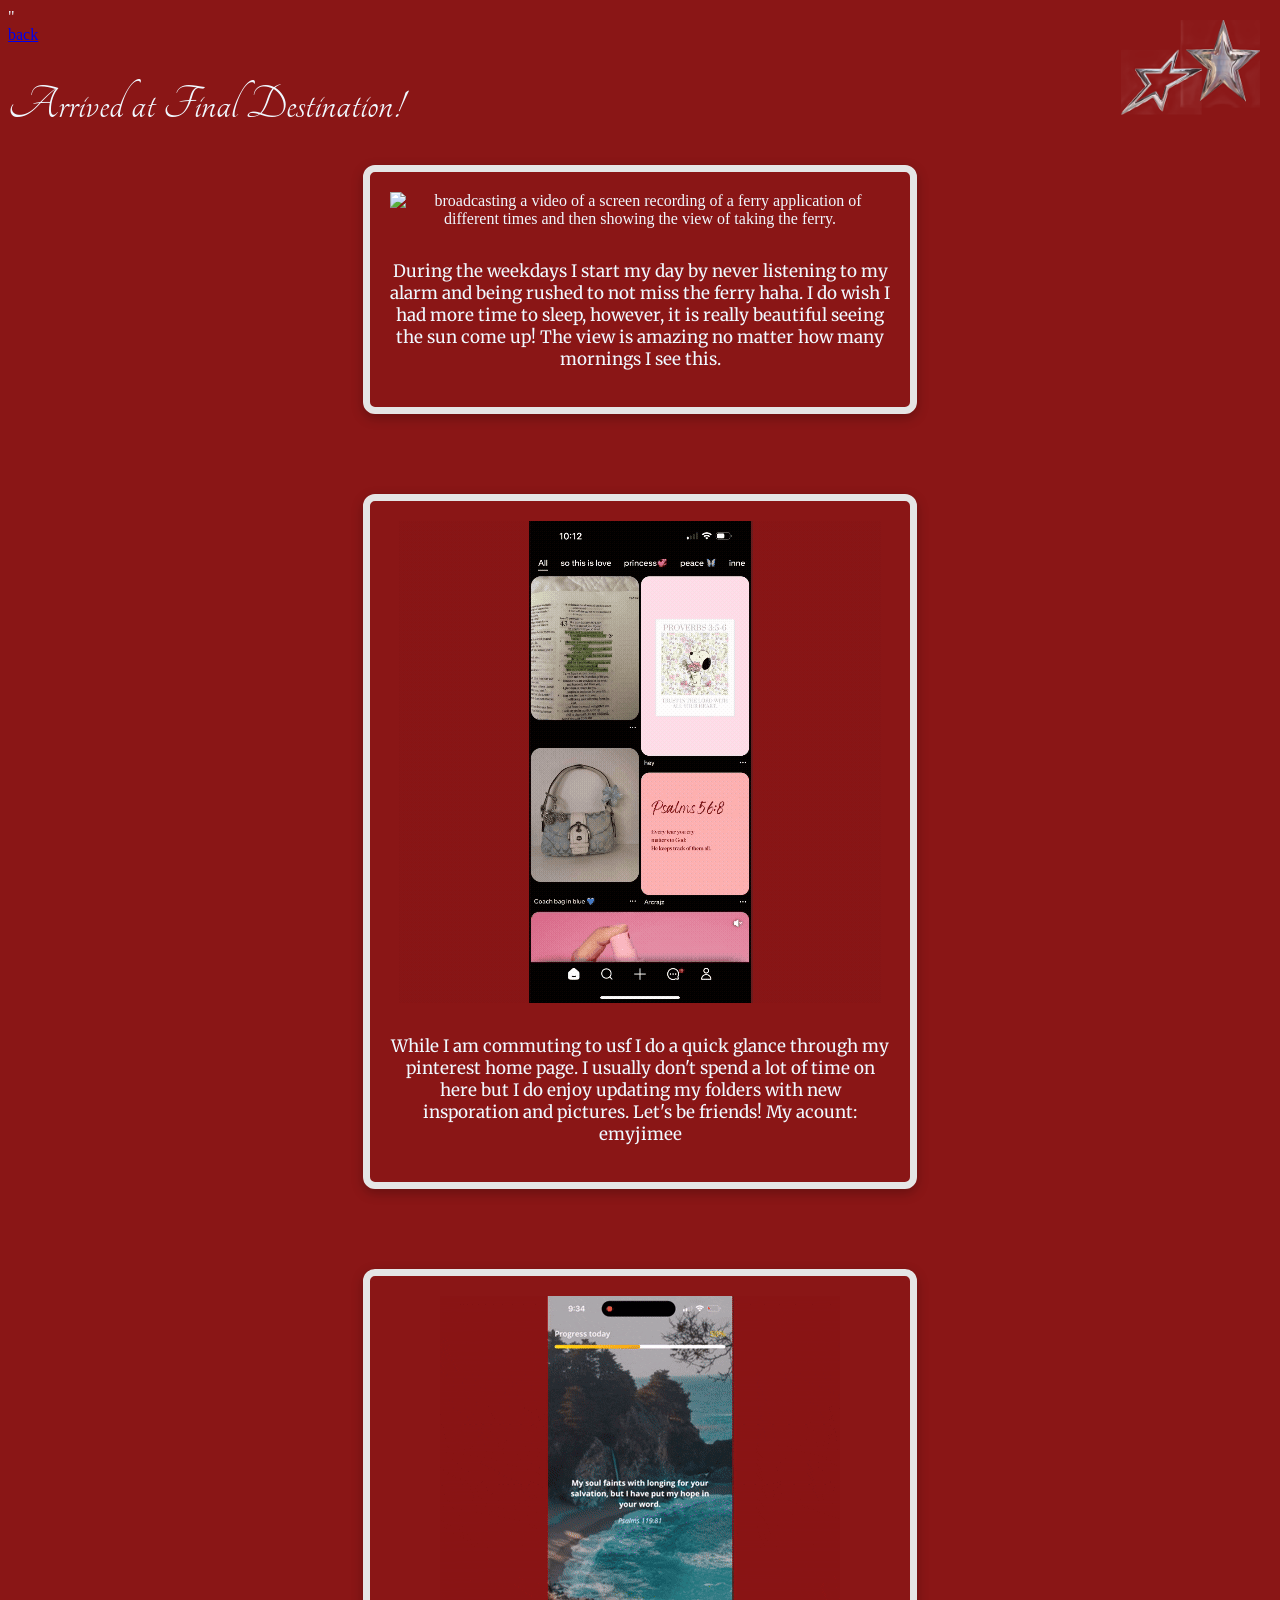
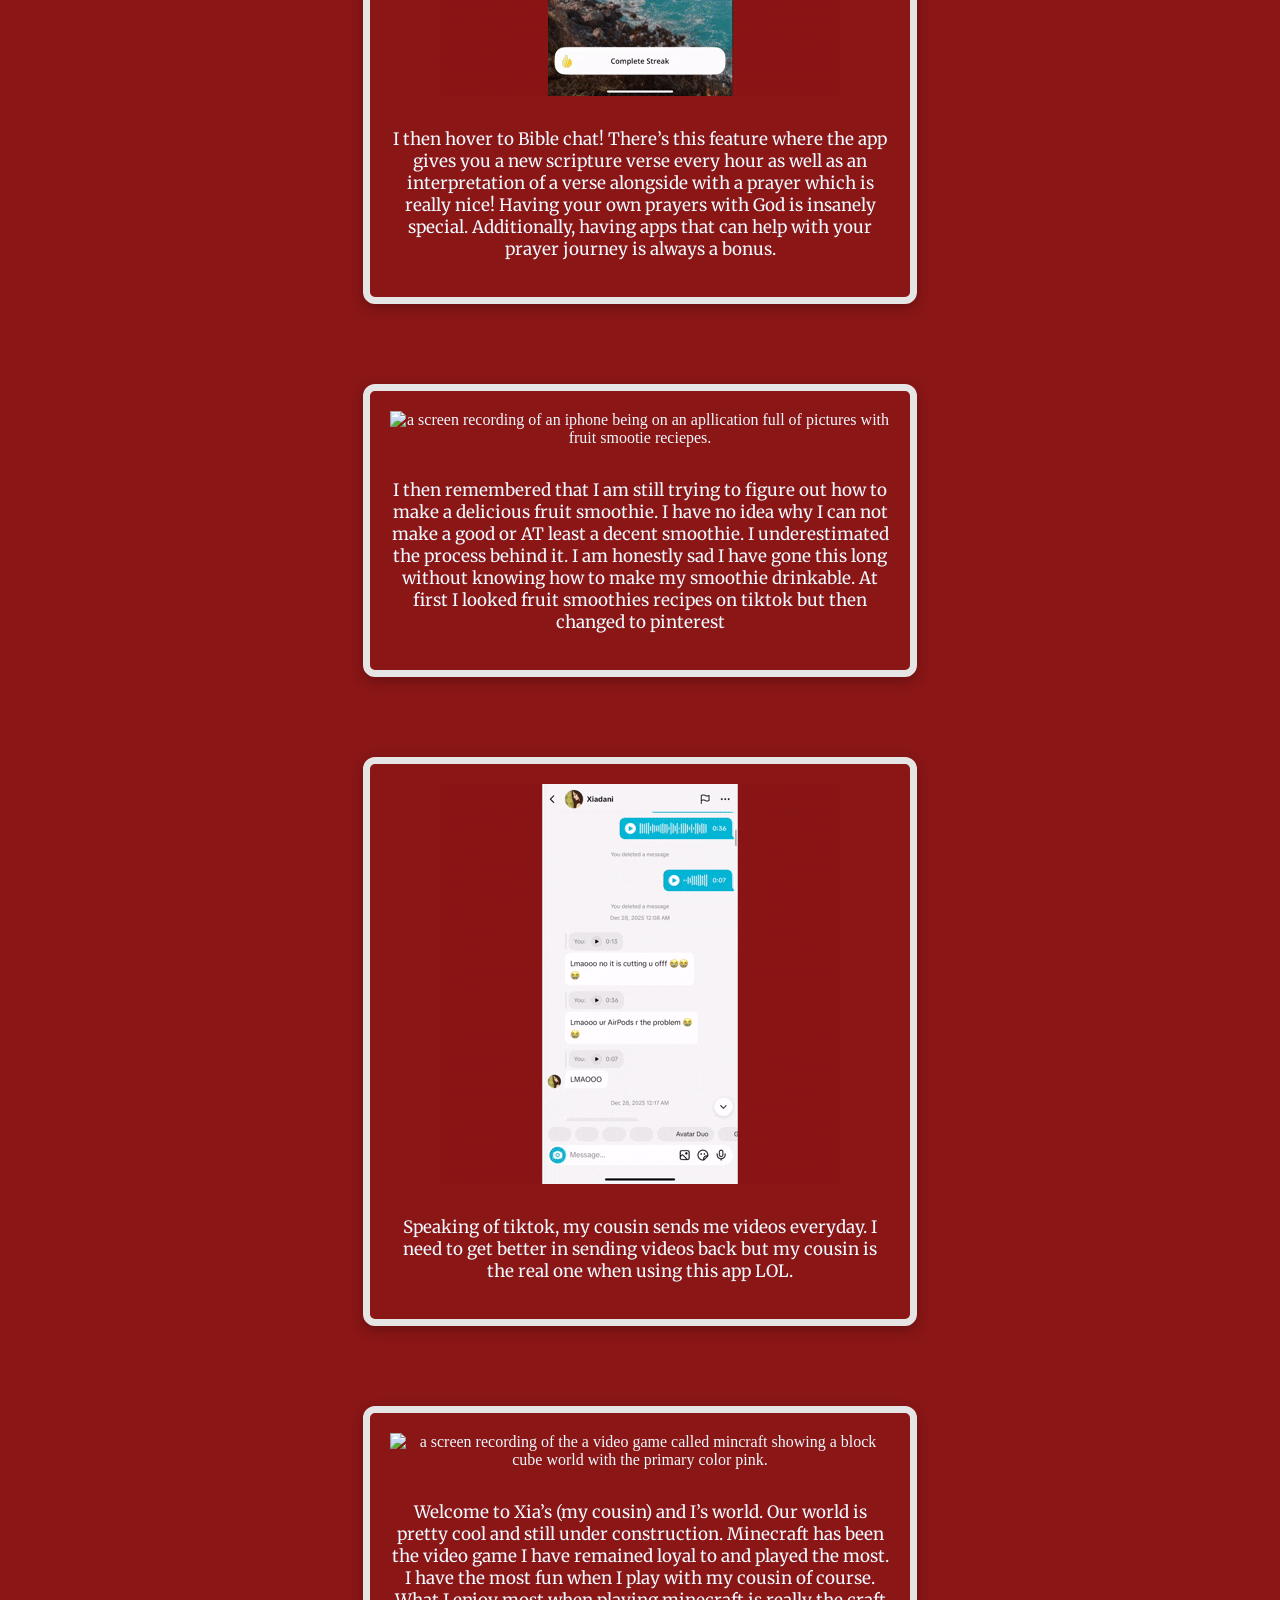
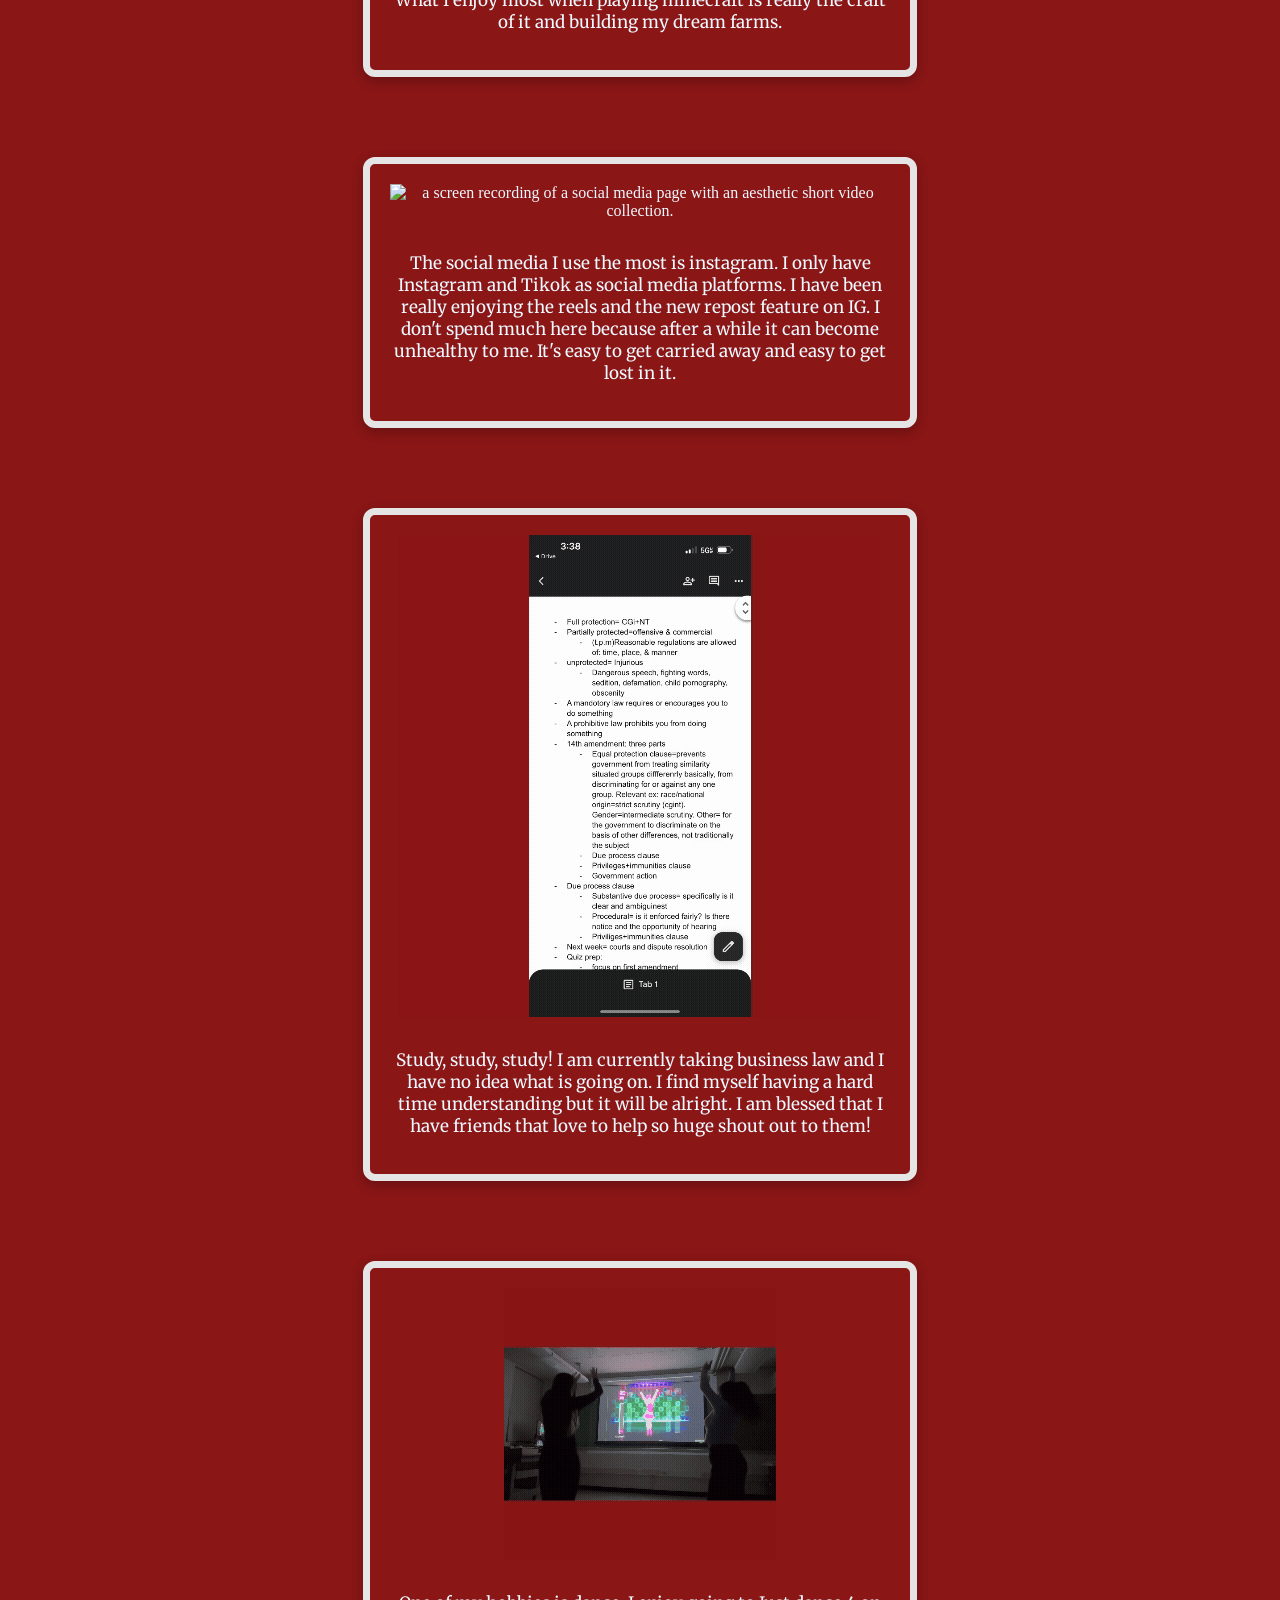
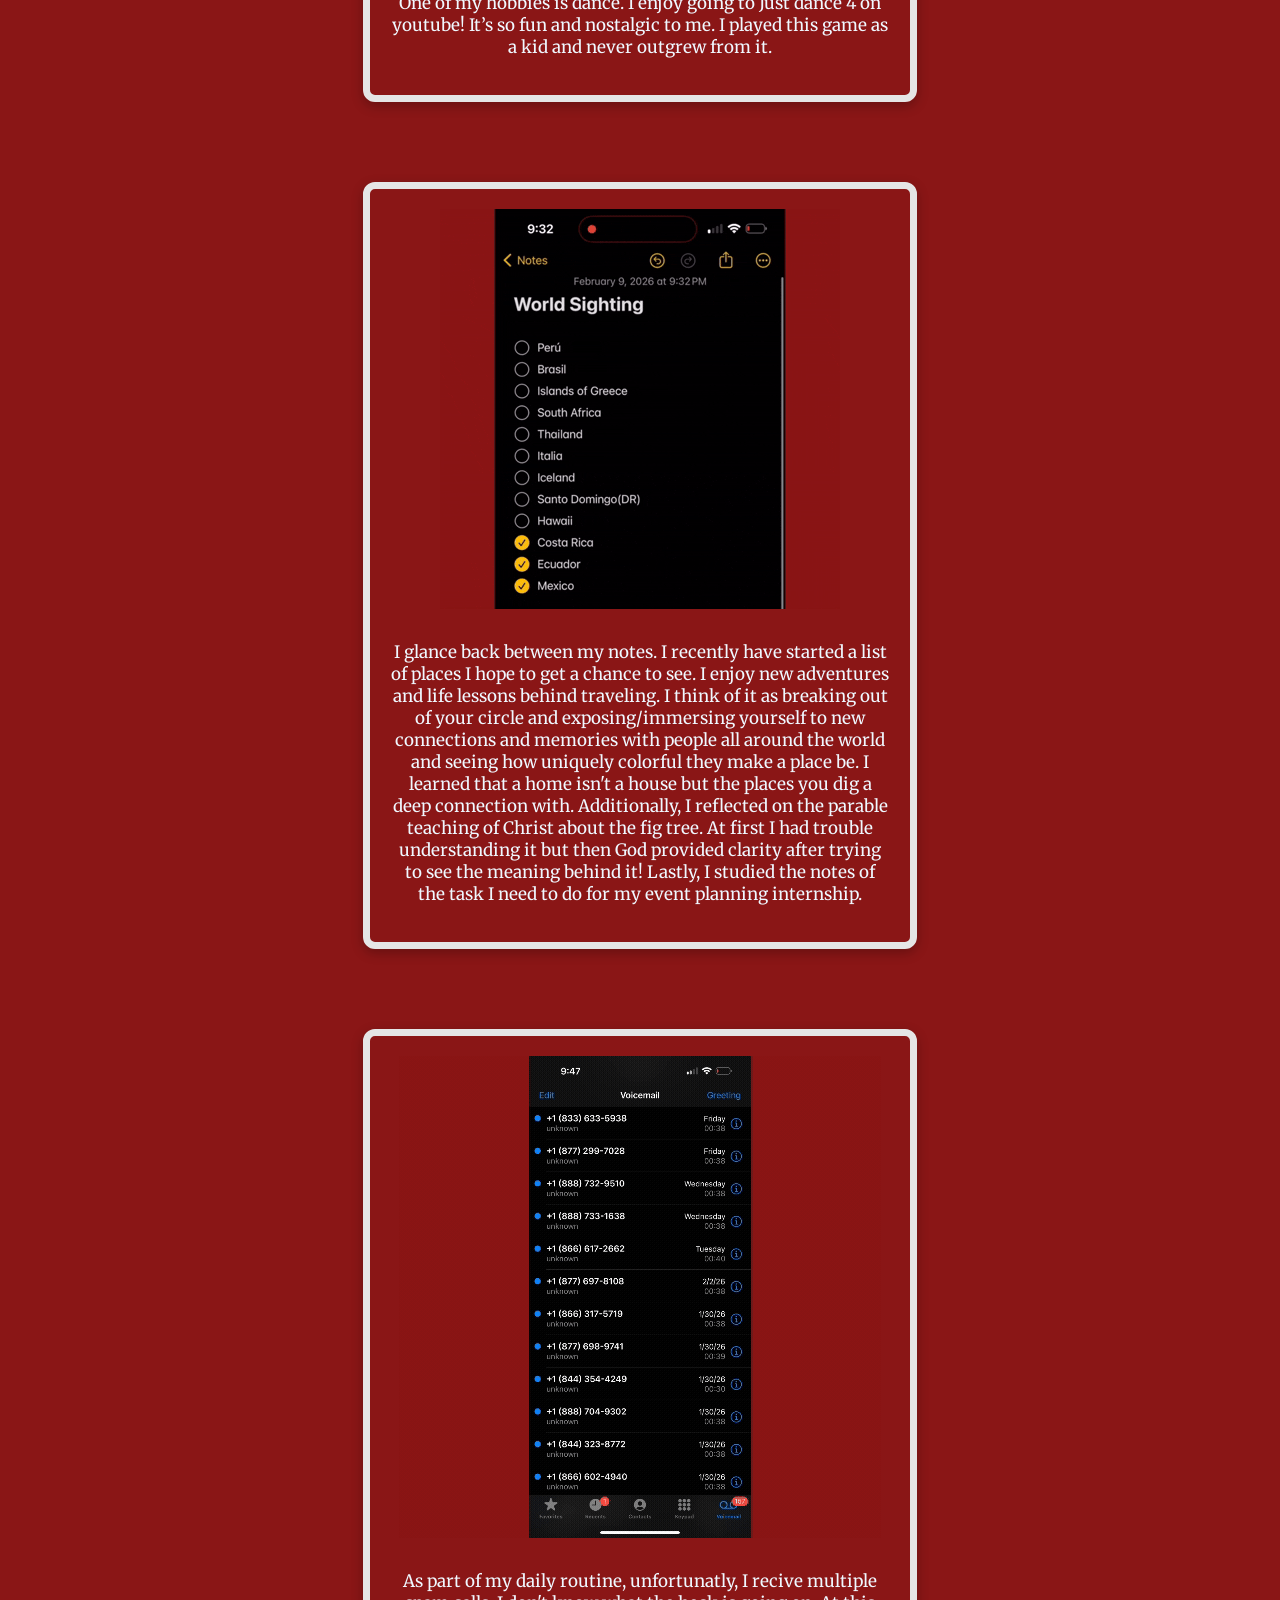
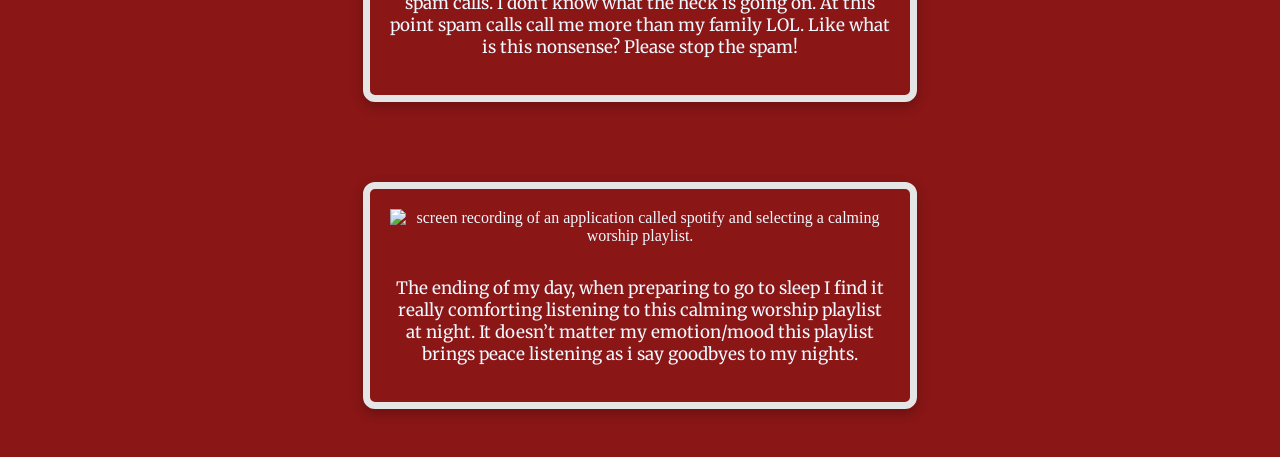
==== thefeed/thefeedpage.html @ d7a7fe82 "initial push to server" ====
<!doctype html>

<html lang="en">

<head>
    
    <meta charset="UTF-8">
    
    <title></title>

    <link rel="stylesheet" href="css/feed.css">

    <link rel="preconnect" href="https://fonts.googleapis.com">
    <link rel="preconnect" href="https://fonts.gstatic.com" crossorigin>
    <link href="https://fonts.googleapis.com/css2?family=Tangerine:wght@400;700&display=swap" rel="stylesheet">"

    <link rel="preconnect" href="https://fonts.googleapis.com">
    <link rel="preconnect" href="https://fonts.gstatic.com" crossorigin>
    <link href="https://fonts.googleapis.com/css2?family=Merriweather:ital,opsz,wght@0,18..144,300..900;1,18..144,300..900&display=swap" rel="stylesheet">
</head>

<body>
<nav>
   
    <a href="../index.html">back</a>
</nav>

<h1> Arrived at Final Destination!</h1>

<img src="img/starss.png" class="starpic" alt="illustration of two stars.">

<div class="media-grid">

 <div class="media-item">
    <img src="img/ferryy.gif" id="ferry" alt="broadcasting a video of a screen recording of a ferry application of different times and then showing the view of taking the ferry.">
    <p>During the weekdays I start my day by never listening to my alarm and being rushed to not miss the ferry haha. I do wish I had more time to sleep, however, it is really beautiful seeing the sun come up! The view is amazing no matter how many mornings I see this.</p>
</div>

<div class="media-item">
    <img src="img/wcover.gif" alt="headshot of a iphone screenshot showing a pinterest home page with multiple pastel color pictures.">
    <p>While I am commuting to usf I do a quick glance through my pinterest home page. I usually don't spend a lot of time on here but I do enjoy updating my folders with new insporation and pictures. Let's be friends! My acount: emyjimee</p>
</div>

<div class="media-item">
    <img src="img/biblechat.gif" alt="a screen recording of an app where you can see holy scriptures and a short summary of explanation as well as a prayer and reflection.">
    <p> I then hover to Bible chat! There’s this feature where the app gives you a new scripture verse every hour as well as an interpretation of a verse alongside with a prayer which is really nice! Having your own prayers with God is insanely special. Additionally, having apps that can help with your prayer journey is always a bonus.</p>
</div>

<div class="media-item">
     <img src="img/202602171305.gif" alt="a screen recording of an iphone being on an apllication full of pictures with fruit smootie reciepes.">
     <p>I then remembered that I am still trying to figure out how to make a delicious fruit smoothie. I have no idea why I can not make a good or AT least a decent smoothie. I underestimated the process behind it. I am honestly sad I have gone this long without knowing how to make my smoothie drinkable. At first I looked fruit smoothies recipes on tiktok but then changed to pinterest</p>
</div>

<div class="media-item">
    <img src="img/tikititok.gif" alt="a screen recording showing messages from a user name xia and i sending eachother a lot of messages and short videos.">
    <p>Speaking of tiktok, my cousin sends me videos everyday. I need to get better in sending videos back but my cousin is the real one when using this app LOL.</p>
</div>

<div class="media-item">
    <img src="img/minecraftworld.gif" alt="a screen recording of the a video game called mincraft showing a block cube world with the primary color pink.">
    <p>Welcome to Xia’s (my cousin) and I’s world. Our world is pretty cool and still under construction. Minecraft has been the video game I have remained loyal to and played the most. I have the most fun when I play with my cousin of course. What I enjoy most when playing minecraft is really the craft of it and building my dream farms.</p>
</div>

<div class="media-item">
    <img src="img/instagramm.gif" alt="a screen recording of a social media page with an aesthetic short video collection.">
    <p>The social media I use the most is instagram. I only have Instagram and Tikok as social media platforms. I have been really enjoying the reels and the new repost feature on IG. I don't spend much here because after a while it can become unhealthy to me. It's easy to get carried away and easy to get lost in it.</p>
</div>

<div class="media-item">
    <img src="img/busnotes.gif" alt="headshot of a picture of a laptop screen full of bullet points notes.">
    <p>Study, study, study! I am currently taking business law and I have no idea what is going on. I find myself having a hard time understanding but it will be alright. I am blessed that I have friends that love to help so huge shout out to them!</p>
</div>

<div class="media-item">
    <img src="img/justdancing.gif" alt="a recoring of two people following along a dancing video game inside a classroom.">
    <p>One of my hobbies is dance. I enjoy going to Just dance 4 on youtube! It’s so fun and nostalgic to me. I played this game as a kid and never outgrew from it.</p>
</div>

<div class="media-item">
    <img src="img/notess.gif" alt="screen recording of a note page full of bulletpoints with different countires.">
    <p> I glance back between my notes. I recently have started a list of places I hope to get a chance to see. I enjoy new adventures and life lessons behind traveling. I think of it as breaking out of your circle and exposing/immersing yourself to new connections and memories with people all around the world and seeing how uniquely colorful they make a place be. I learned that a home isn't a house but the places you dig a deep connection with. Additionally, I reflected on the parable teaching of Christ about the fig tree. At first I had trouble understanding it but then God provided clarity after trying to see the meaning behind it! Lastly, I studied the notes of the task I need to do for my event planning internship.</p>
</div>

<div class="media-item">
    <img src="img/spamming.gif" alt="headshot of a lot of missed calls with a dark backgroung.">
    <p>As part of my daily routine, unfortunatly, I recive multiple spam calls. I don't know what the heck is going on. At this point spam calls call me more than my family LOL. Like what is this nonsense? Please stop the spam!</p>
</div>

<div class="media-item">
    <img src="img/worshipsongs.gif" alt="screen recording of an application called spotify and selecting a calming worship playlist.">
    <p>The ending of my day, when preparing to go to sleep I find it really comforting listening to this calming worship playlist at night. It doesn’t matter my emotion/mood this playlist brings peace listening as i say goodbyes to my nights.</p>

</div>
---- thefeed/css/feed.css ----
body{
    background-color: #8A1616;
    color: aliceblue;
}

p{
   font-family: "Merriweather", serif;
  font-optical-sizing: auto;
  font-weight:weight;
  font-style: normal;
  font-variation-settings: "wdth" 100;
  font-size: 17px;
}

h1{
    font-size: 50px;
    font-family: "Tangerine", cursive;
    font-weight: 400;
    font-style: normal;
}

.starpic{
    width:250px;
    height:auto;
    position: absolute;
    top: 20px;
    right:20px;
}

.media-grid {
  display: grid;
  grid-template-columns: 1fr; 
  gap: 40px;
  width: 90%;
  margin: 0 auto;
  justify-items: center;
}

.media-item {
  border: 7px solid #e5e5e5; /* crisp white border */

  display: flex;
  flex-direction: column;
  align-items: center;
  text-align: center;

  padding: 20px;
  border-radius: 12px;

  width: 100%;
  max-width: 500px;
  margin: 0 auto 40px auto;

  gap: 15px;
  box-shadow: 0 4px 12px rgba(0, 0, 0, 0.25);
}
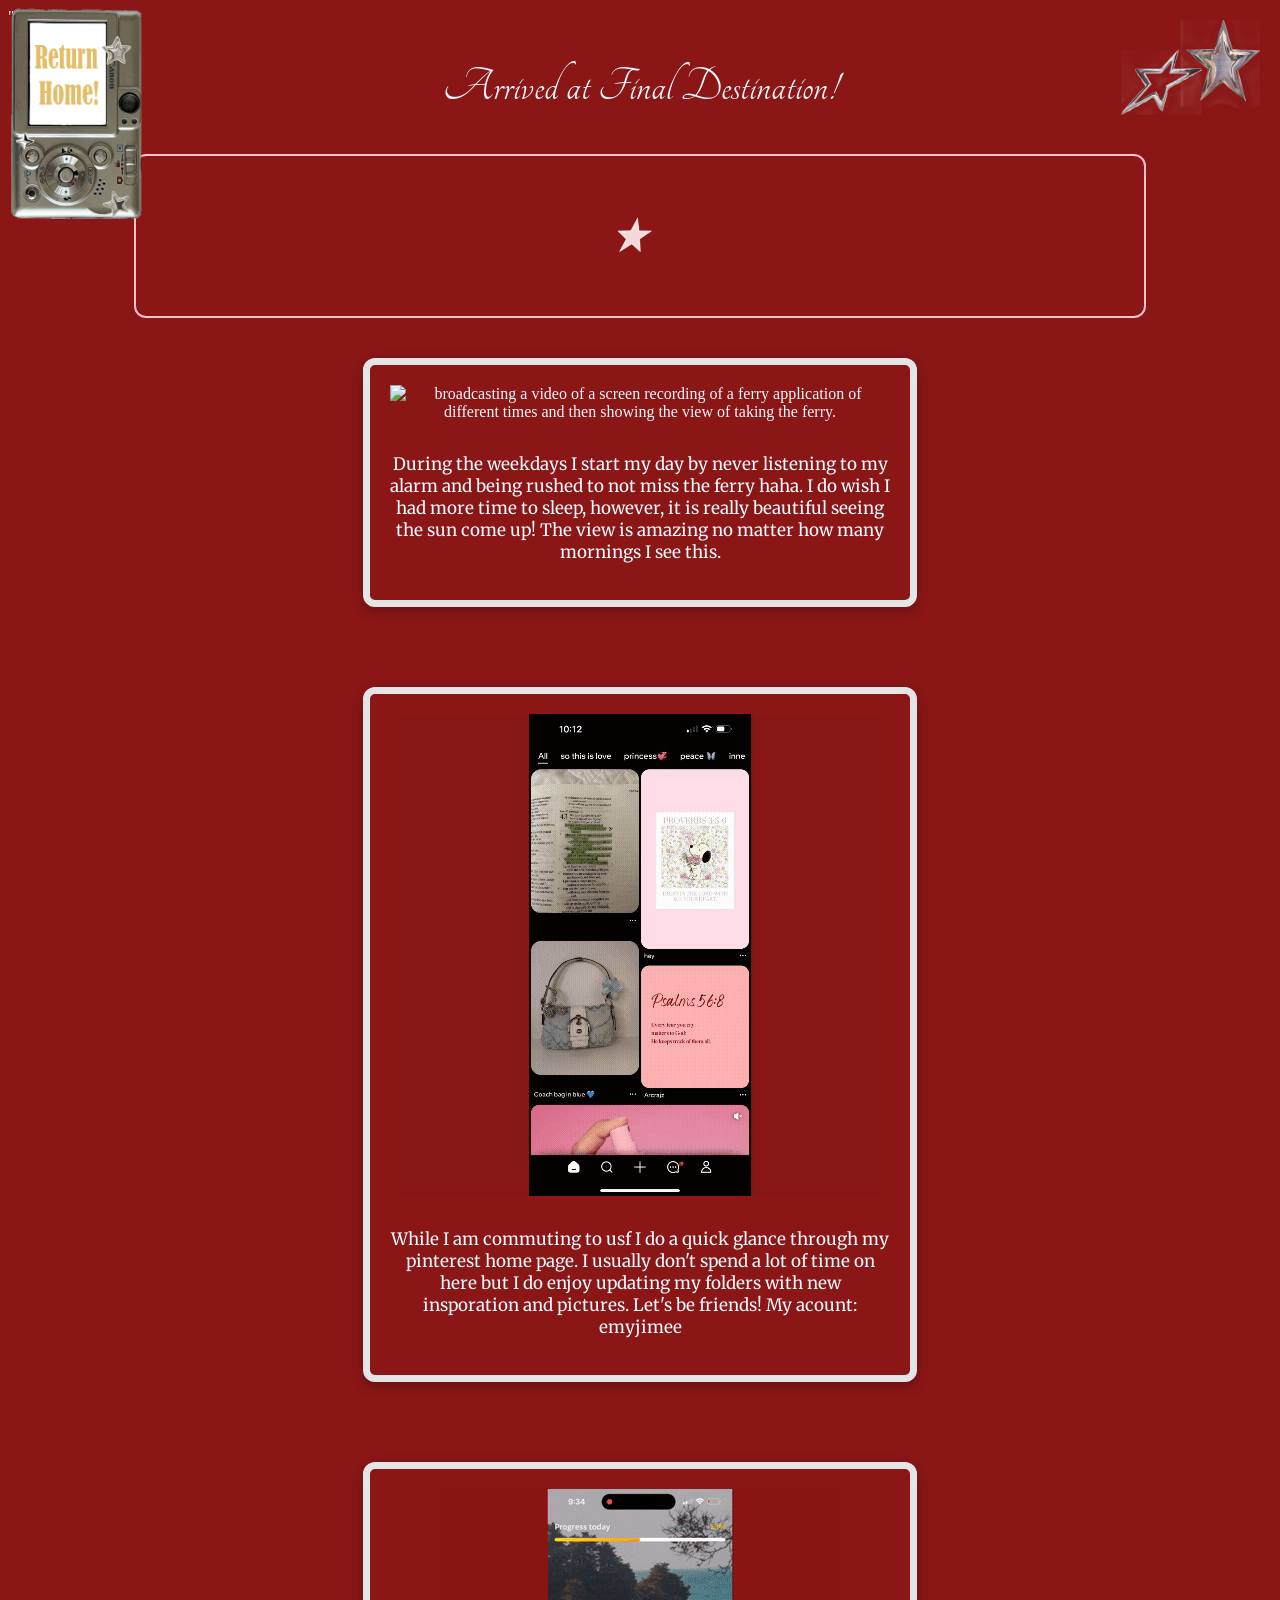
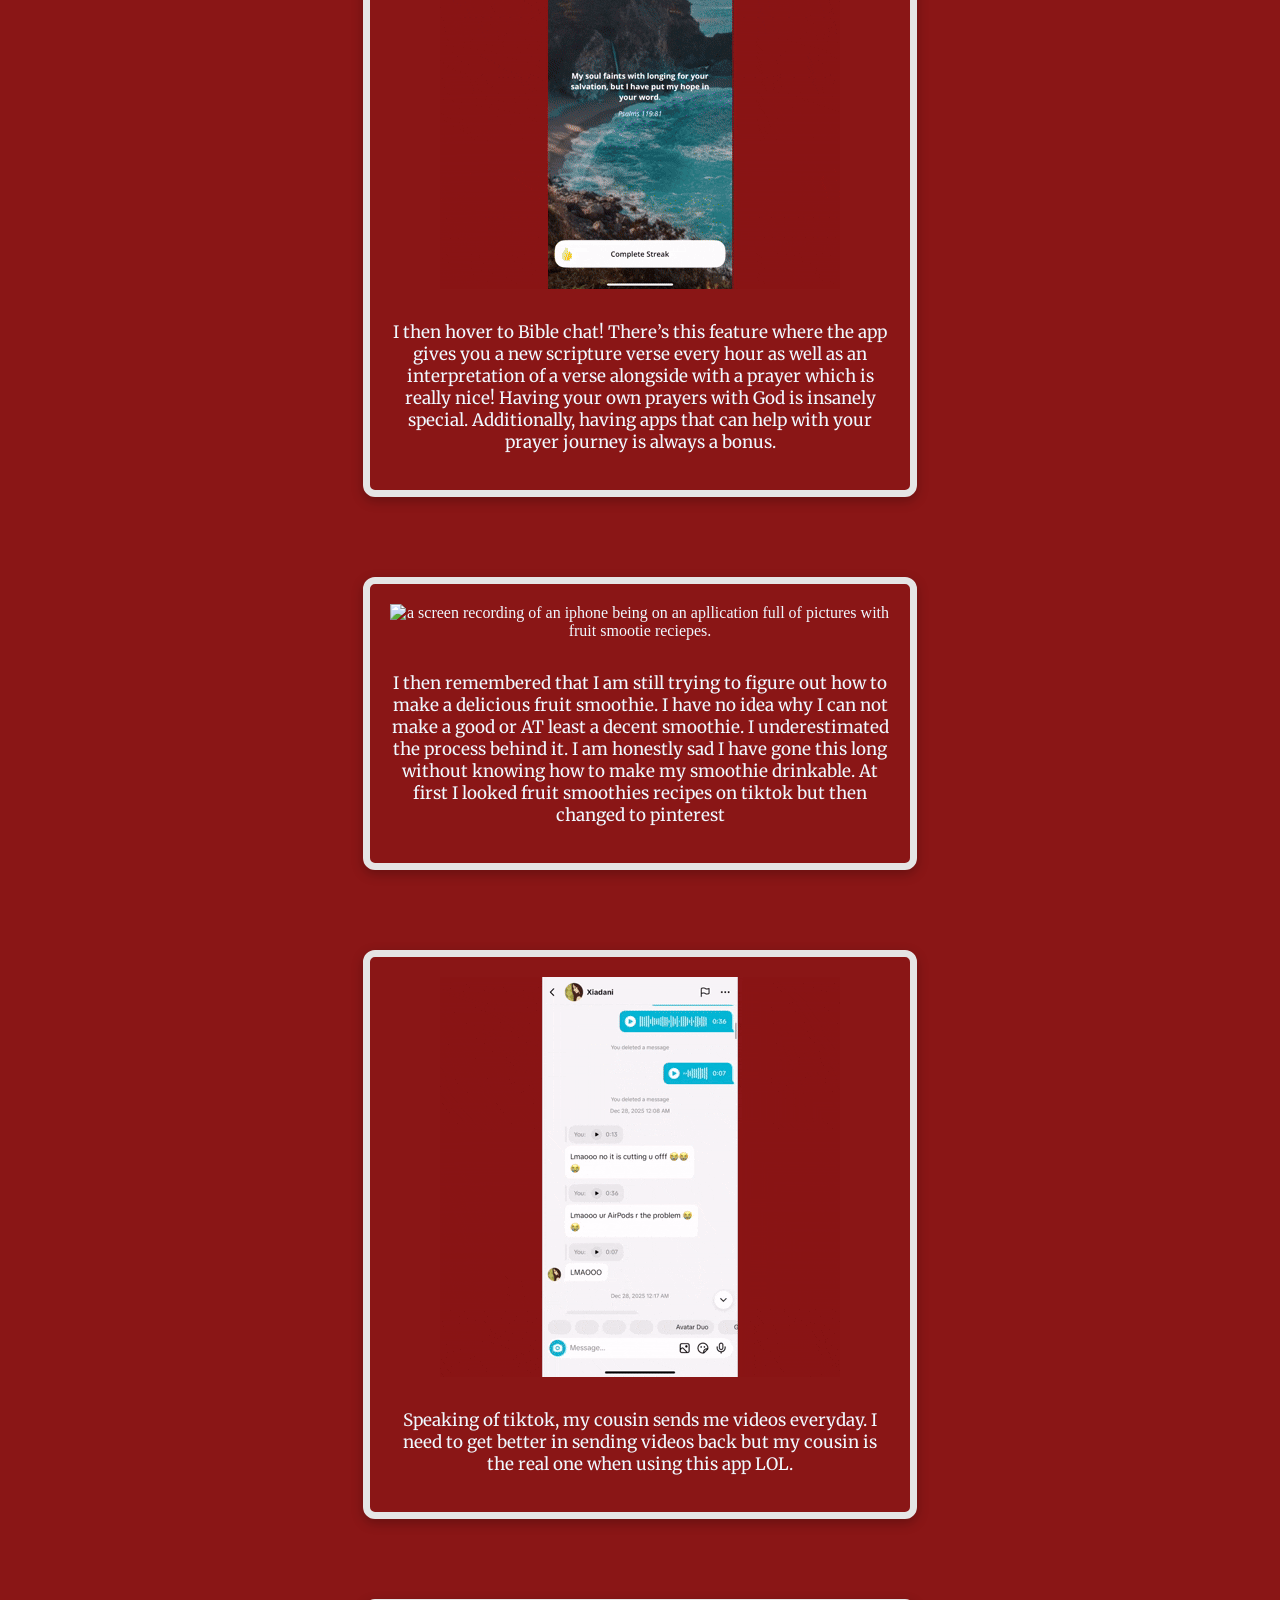
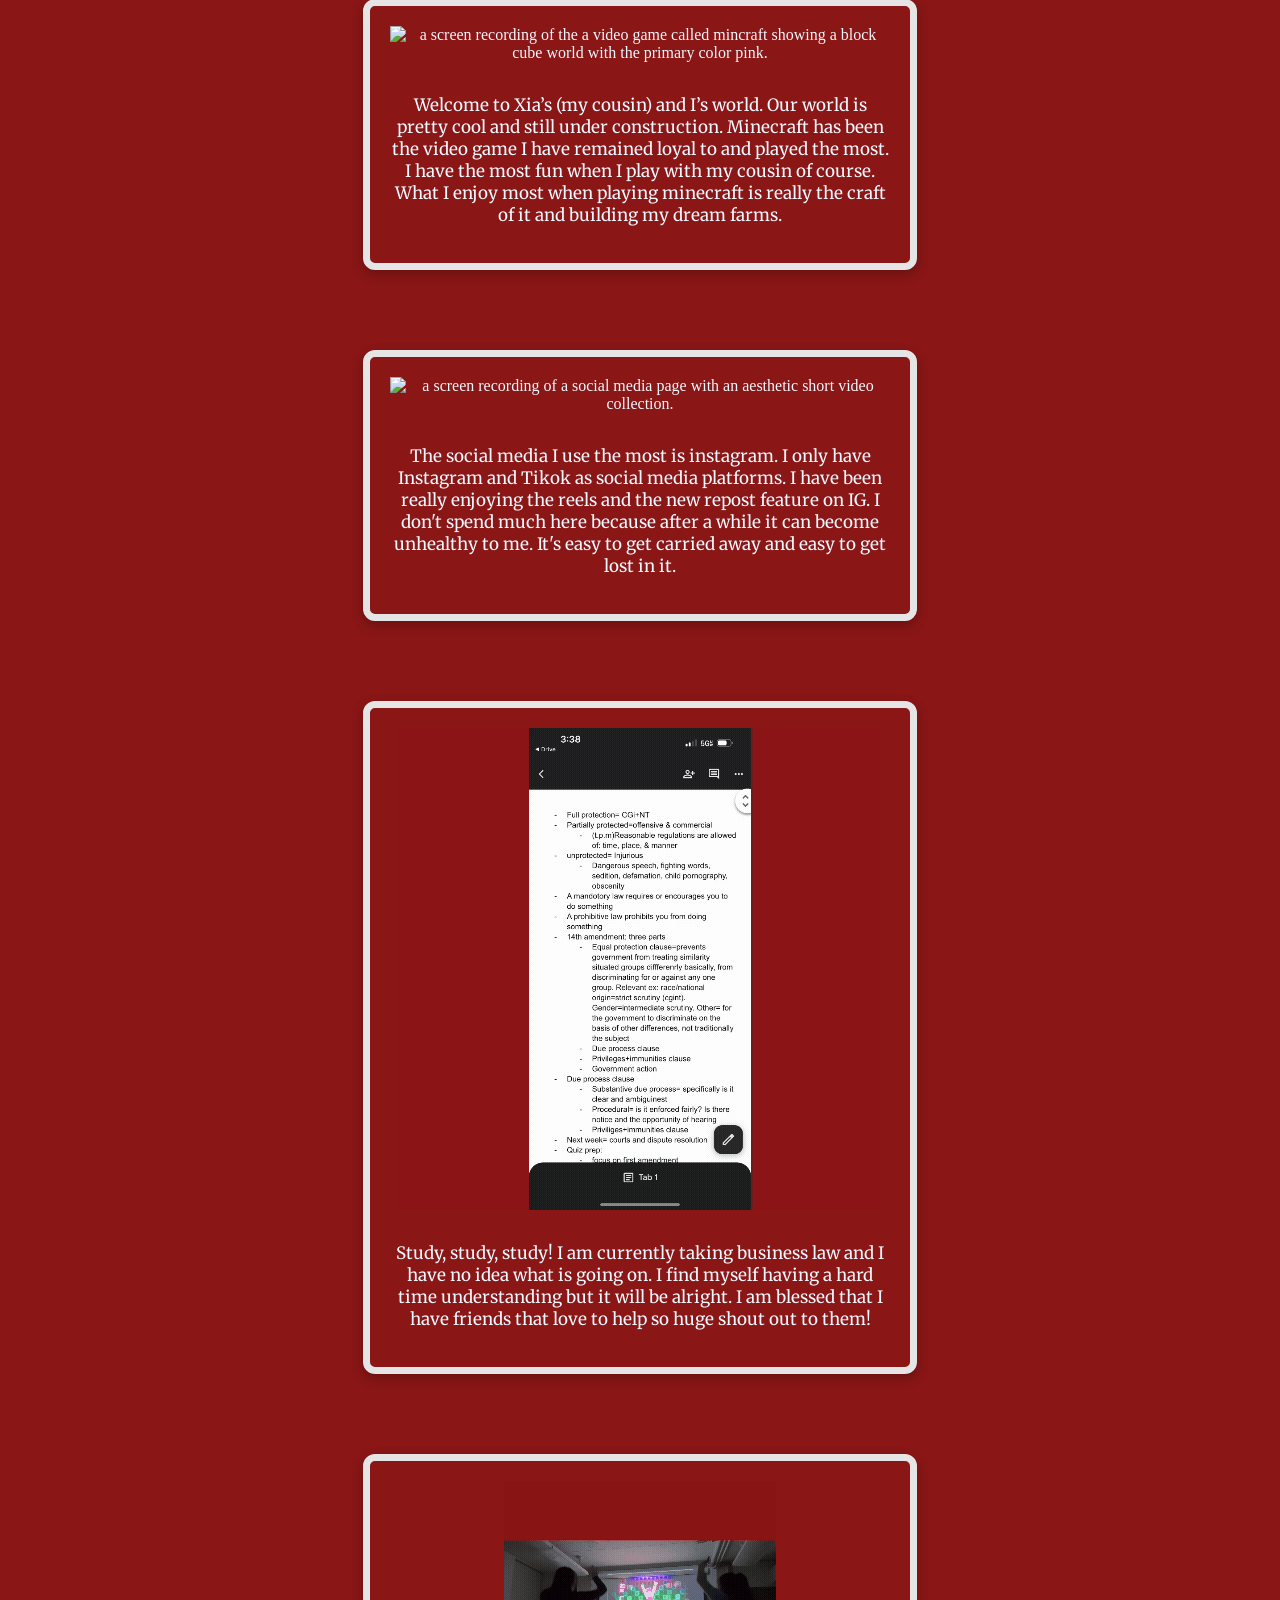
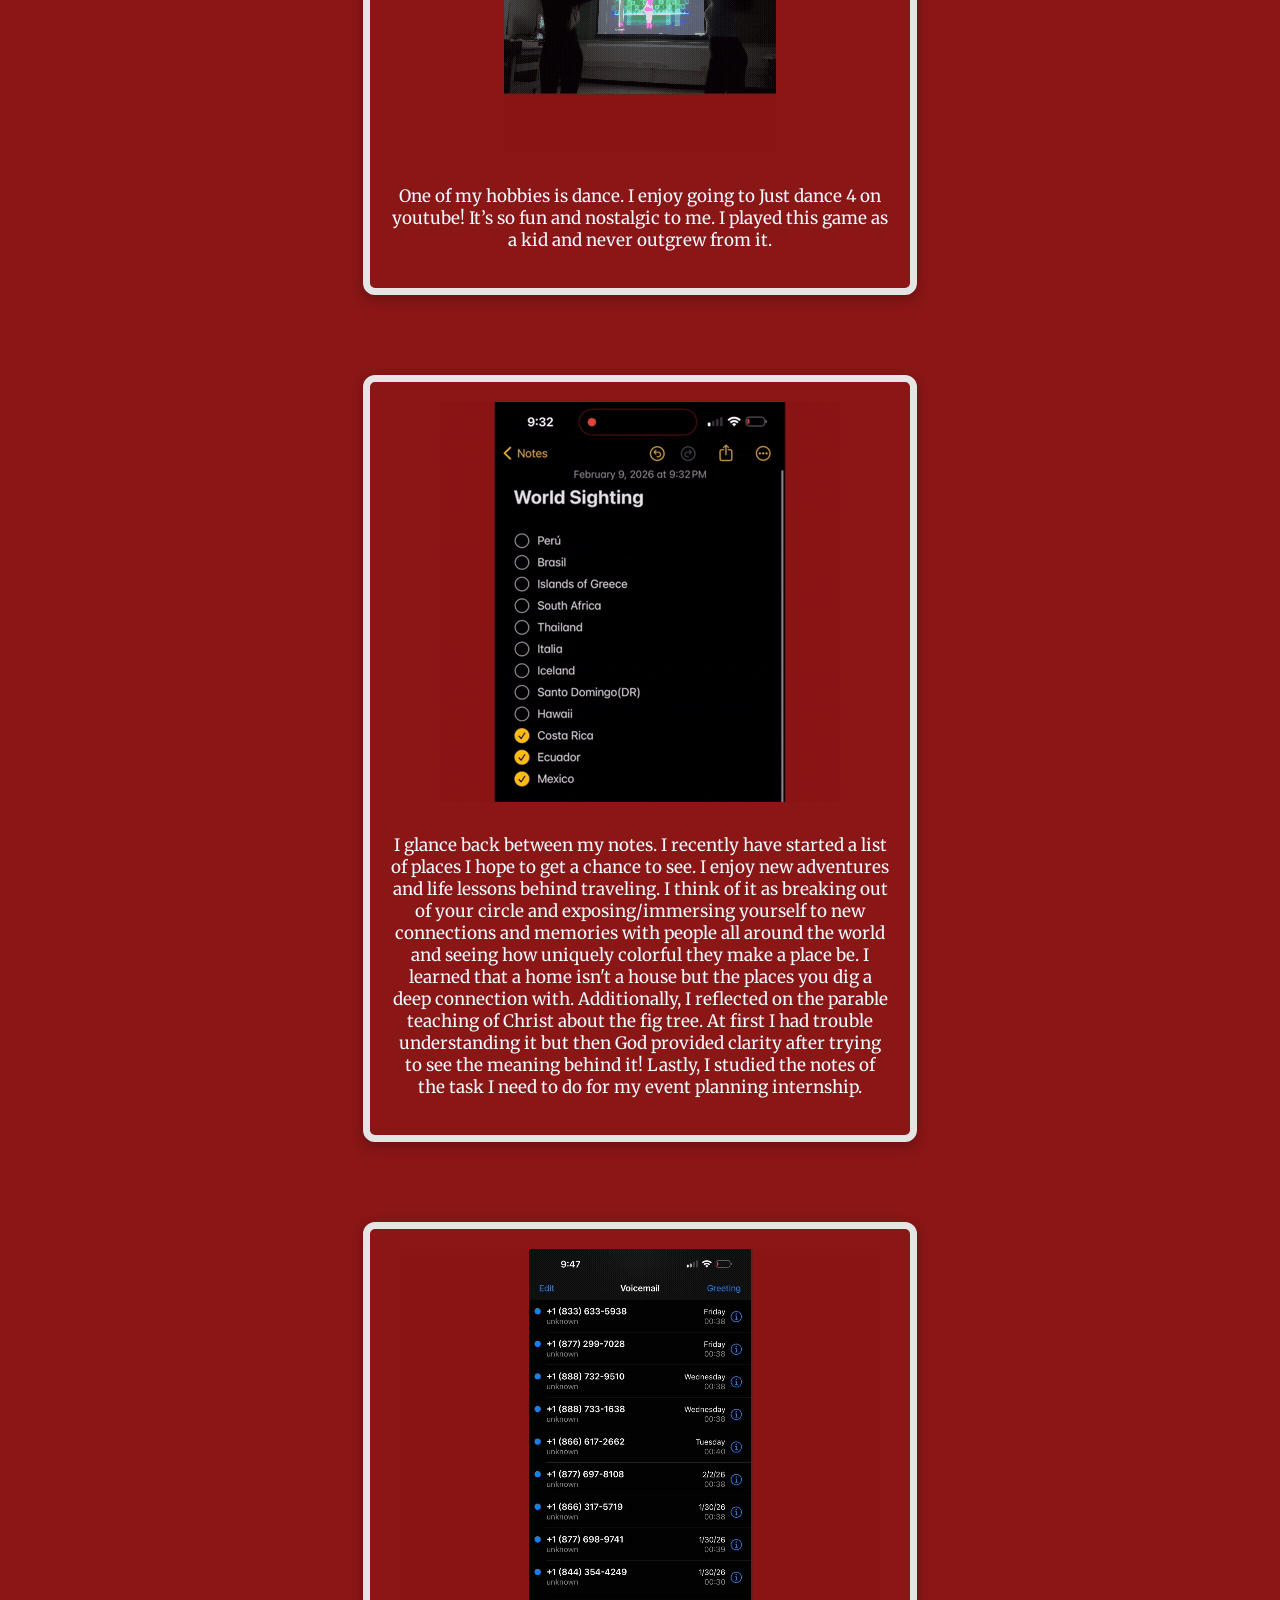
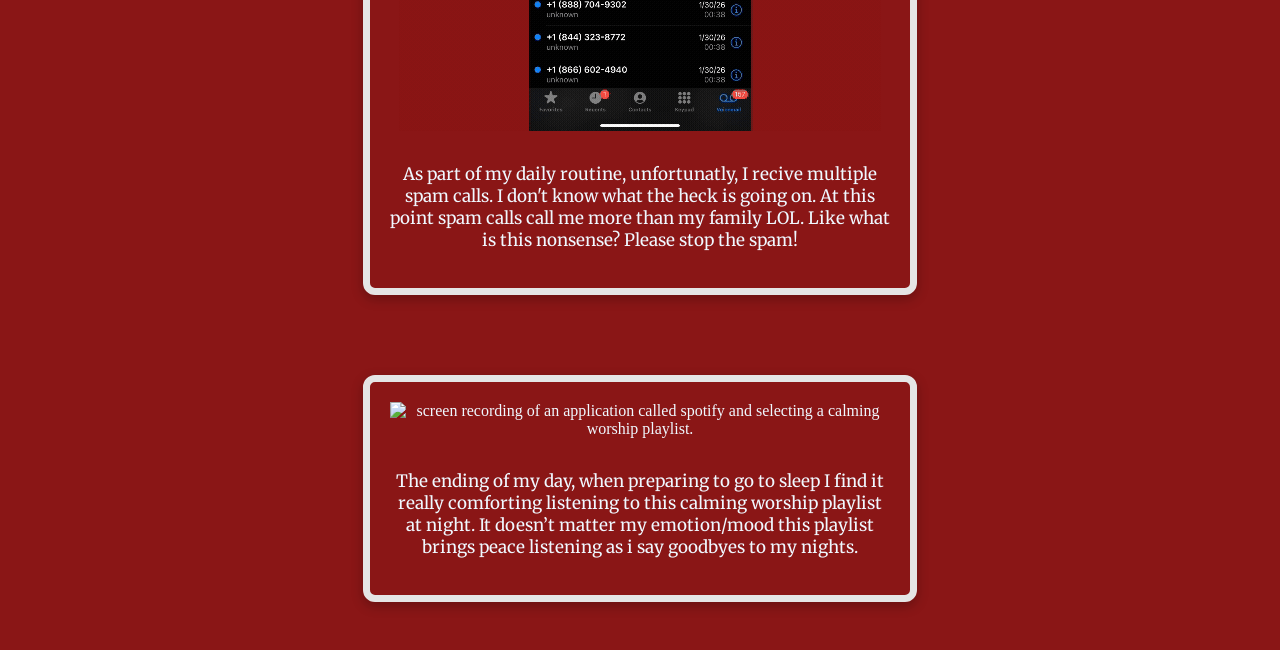
==== commit 7970fc7d: "changes added an absolute link" ====
--- a/thefeed/thefeedpage.html
+++ b/thefeed/thefeedpage.html
@@ -22,12 +22,22 @@
 <body>
 <nav>
    
-    <a href="../index.html">back</a>
+    <a href="../index.html">
+        <img src="img/feedgif.gif" class="feedgif">
+    </a>
 </nav>
 
 <h1> Arrived at Final Destination!</h1>
 
 <img src="img/starss.png" class="starpic" alt="illustration of two stars.">
+
+<div class="spotifyplay-grid">
+    <a href="https://open.spotify.com/playlist/4TAyMk5PSfBTmCAFwTbuQg?si=pjlibrGCRdqfuf7bVZ5VHQ&pi=cJMzqPyAThWp4"
+    target="_blank"
+    class="spotifyplay">
+    <img src="img/spotify.png" alt="play music" class="playmusic-img">
+    </a>
+    </div>
 
 <div class="media-grid">
 
--- a/thefeed/css/feed.css
+++ b/thefeed/css/feed.css
@@ -1,7 +1,8 @@
 body{
-    background-color: #8A1616;
-    color: aliceblue;
+  background-color: #8a1616;
+  color: aliceblue;  
 }
+
 
 p{
    font-family: "Merriweather", serif;
@@ -17,6 +18,7 @@
     font-family: "Tangerine", cursive;
     font-weight: 400;
     font-style: normal;
+    text-align: center;
 }
 
 .starpic{
@@ -53,4 +55,44 @@
 
   gap: 15px;
   box-shadow: 0 4px 12px rgba(0, 0, 0, 0.25);
-}+}
+
+.feedgif{
+    position: absolute;
+    top: 0;
+    left: 0;
+    width: 150px;
+    height: auto;
+}
+
+.spotifyplay-grid{
+  display: grid;
+  grid-template-columns: repeat(auto-fit, minmax(250px, 1fr));
+  gap: 20px;
+  width: 80%;
+  margin: 40px auto
+}
+
+.spotifyplay{
+  display: flex;
+  justify-content: center;
+  align-items: center;
+  padding: 20px;
+  border-radius: 12px;
+  text-decoration: none;
+  color: white;
+  font-size: 1.2rem;
+  background-color: #ffc0cb(255, 255, 255, 0.1);
+  transition: 0.3s ease;
+  border: 2px solid #ffc0cb;
+}
+
+.spotifyplay:hover{
+  background-color: rgba(255, 255, 255, 0.2);
+  transform: scale(1.03);
+}
+
+.playmusic-img{
+  width: 120px;
+  height: auto;
+}
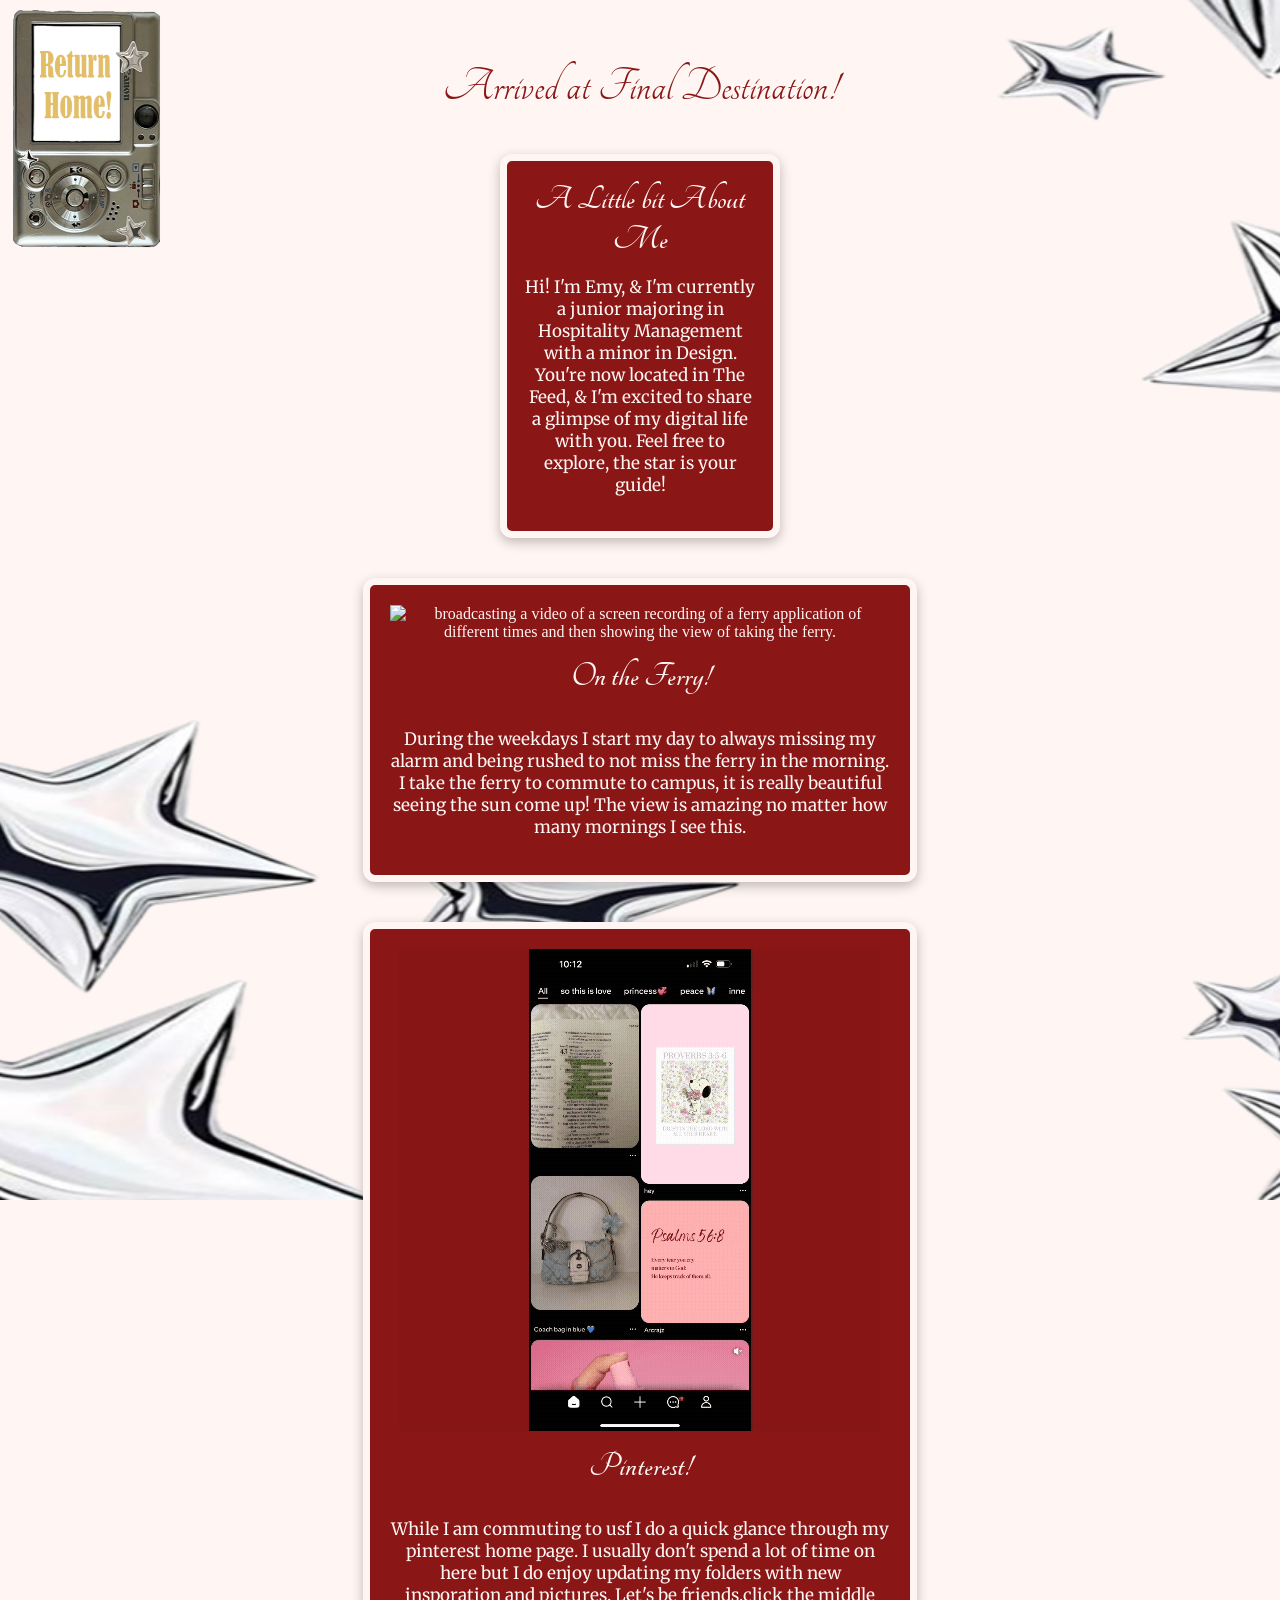
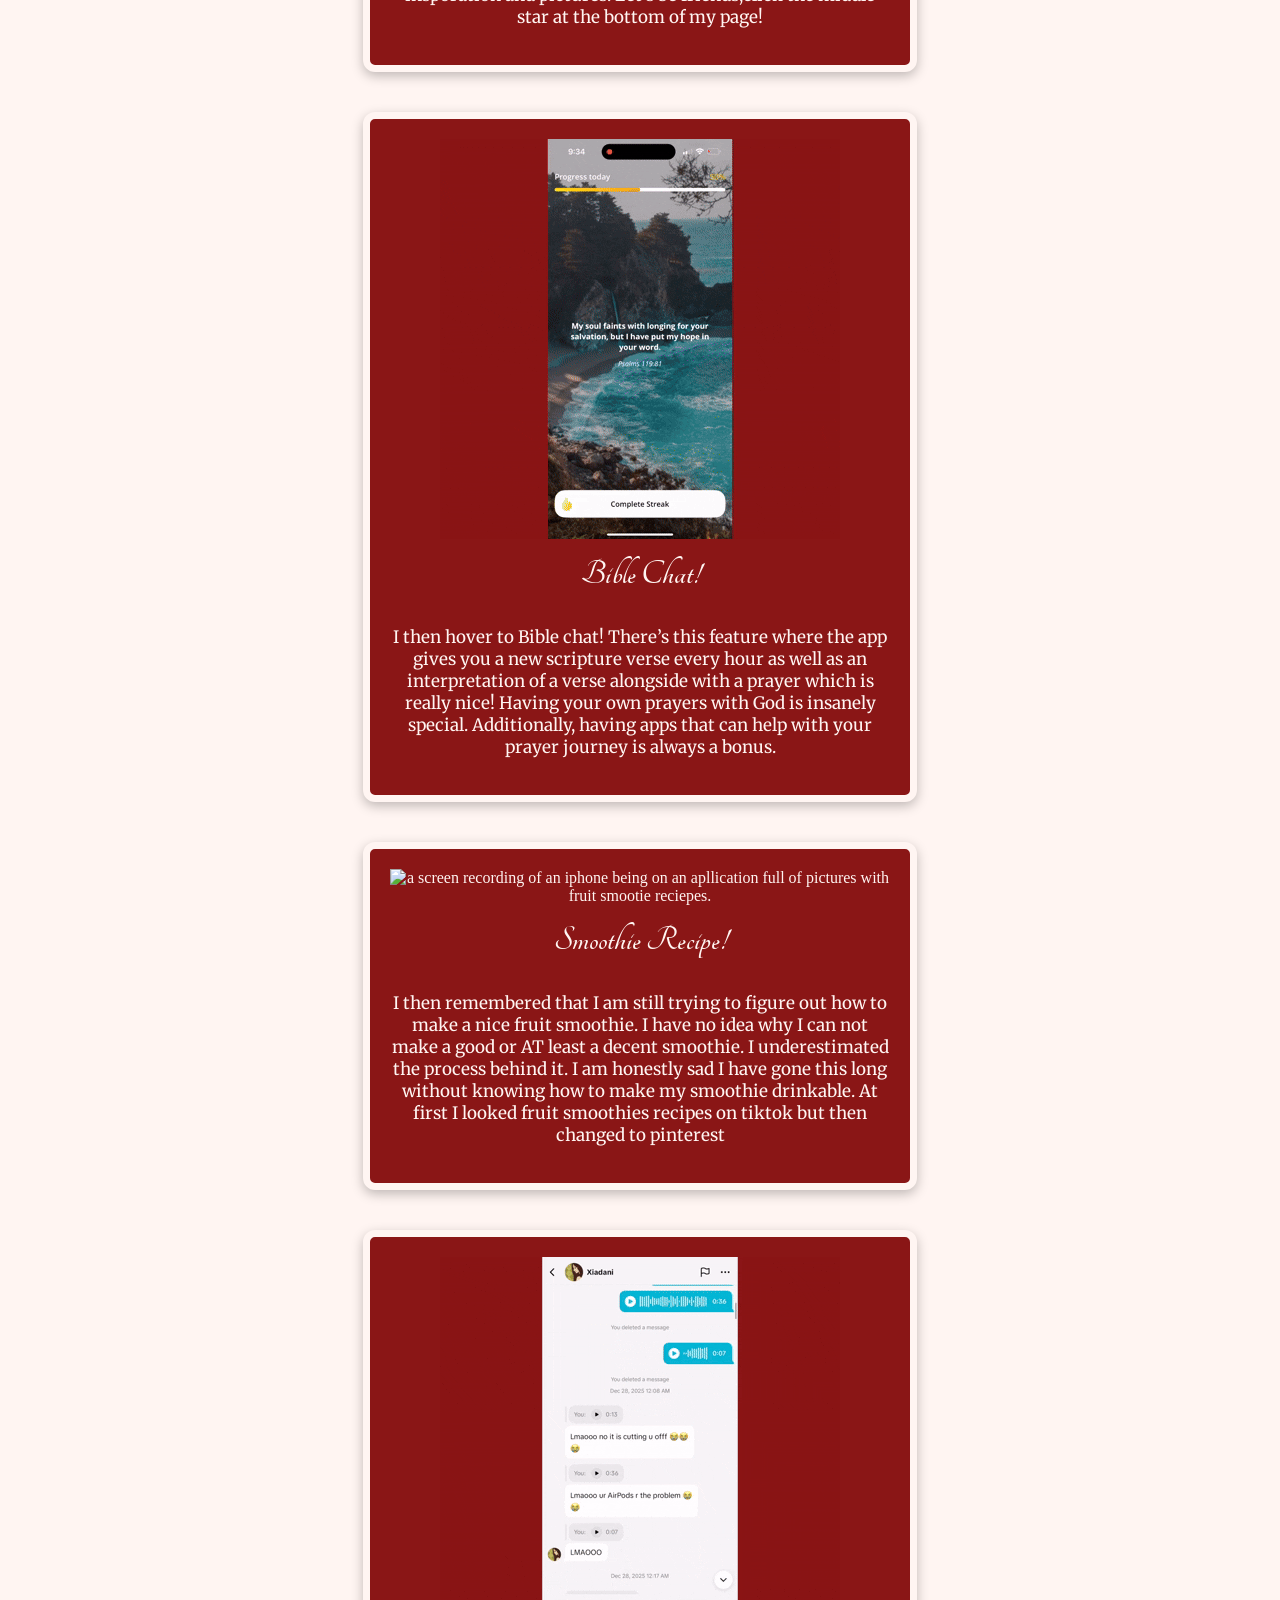
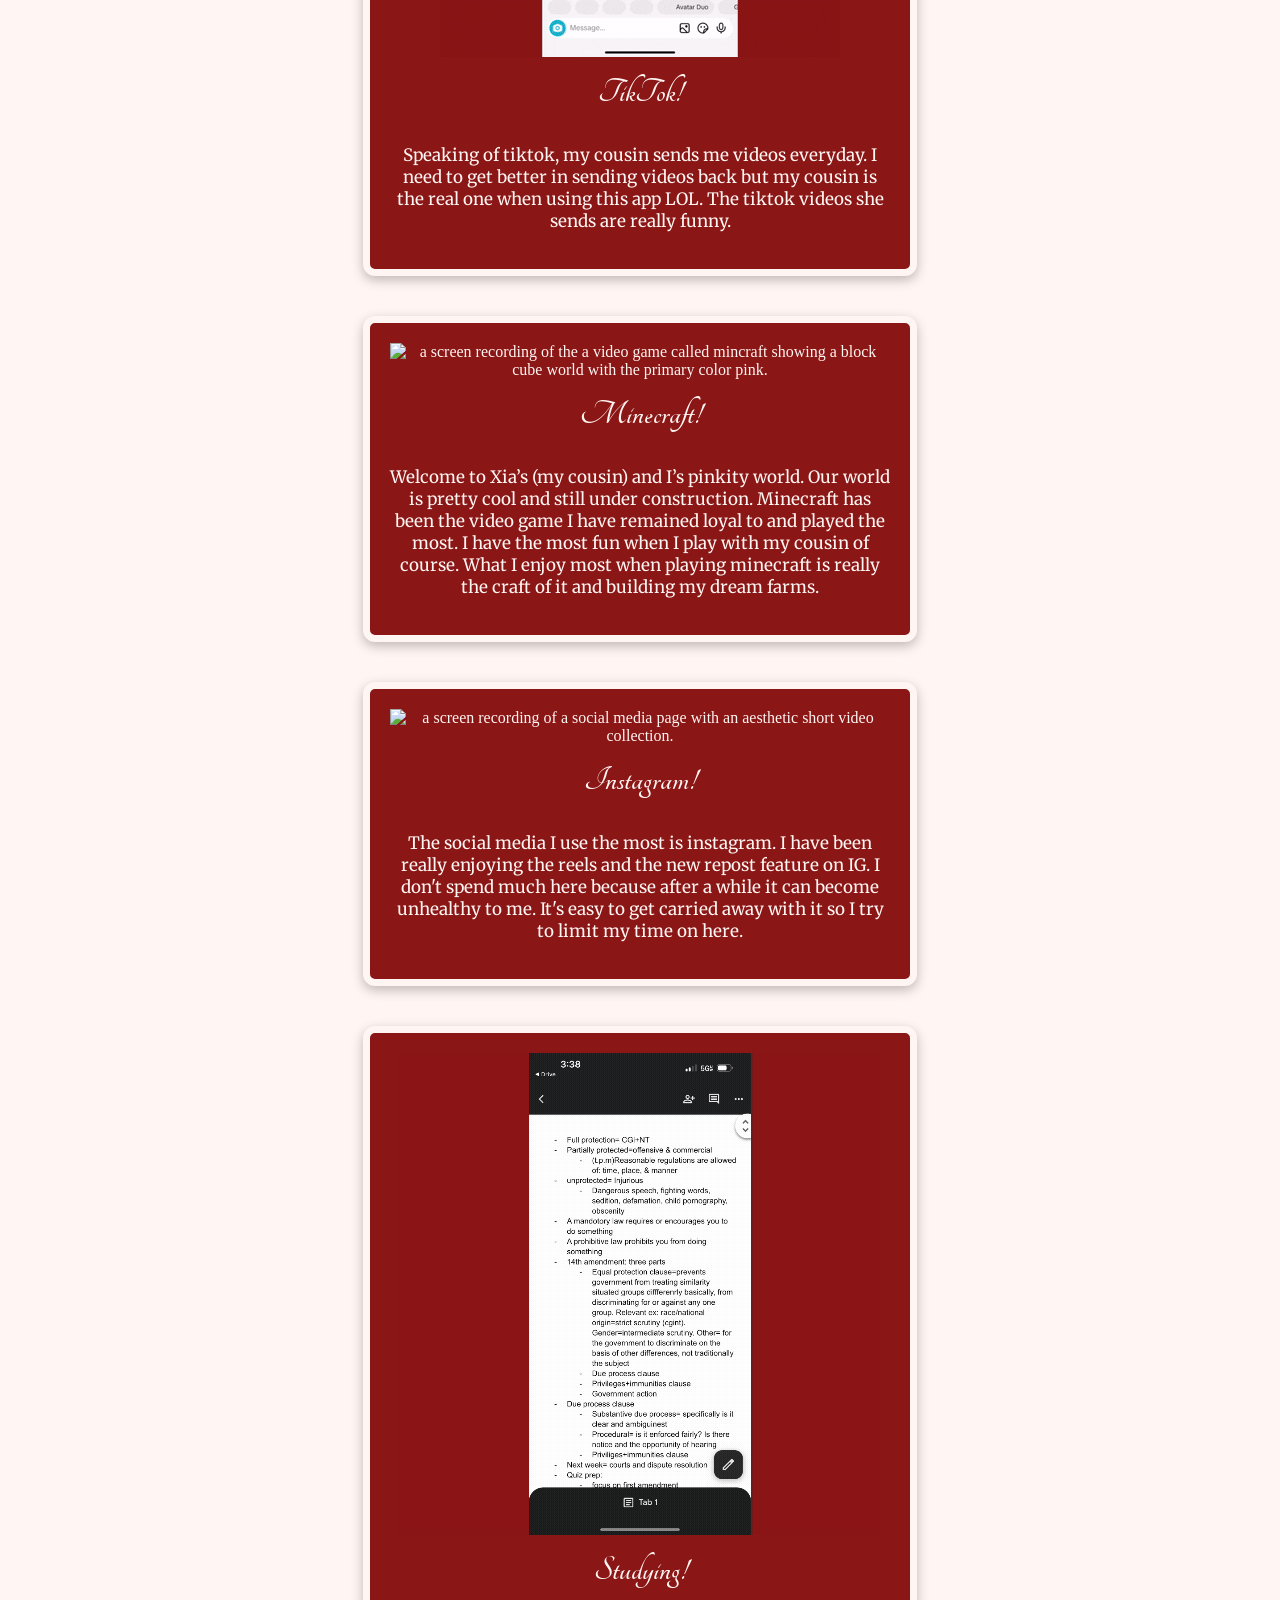
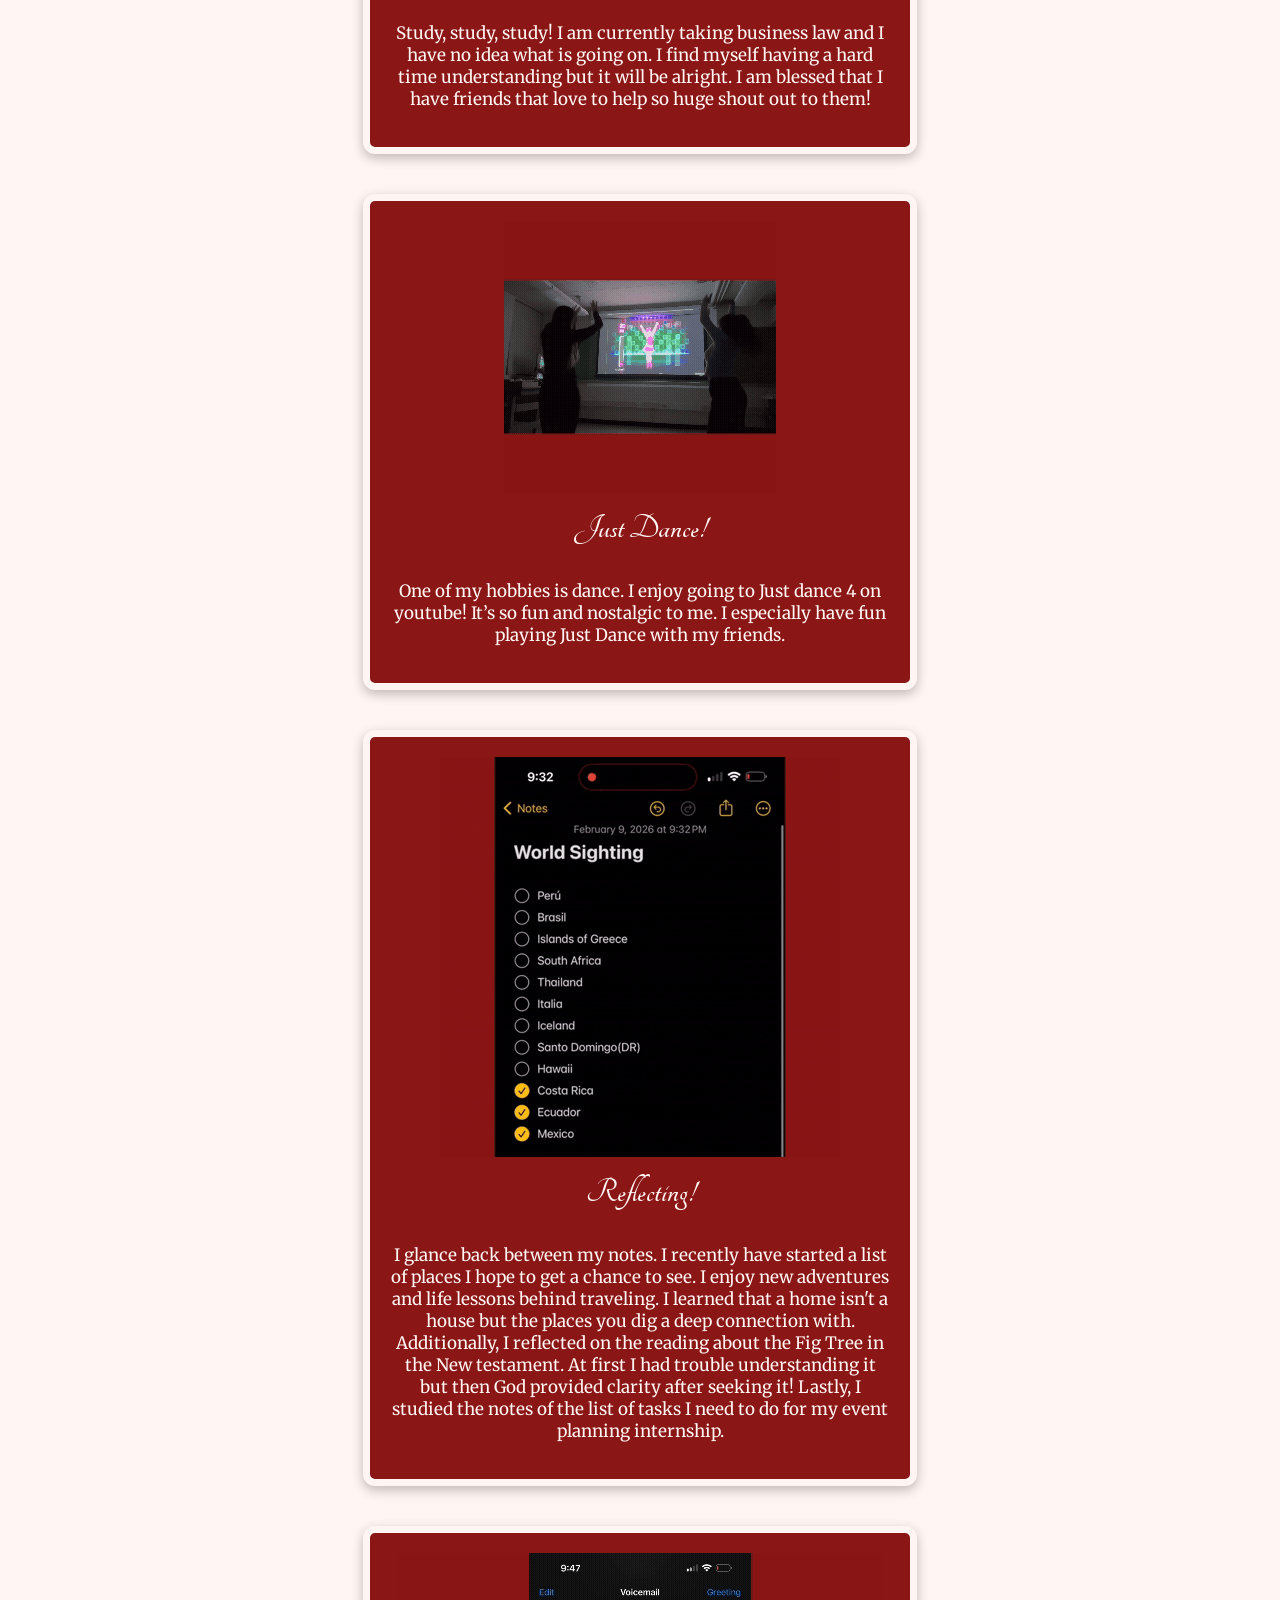
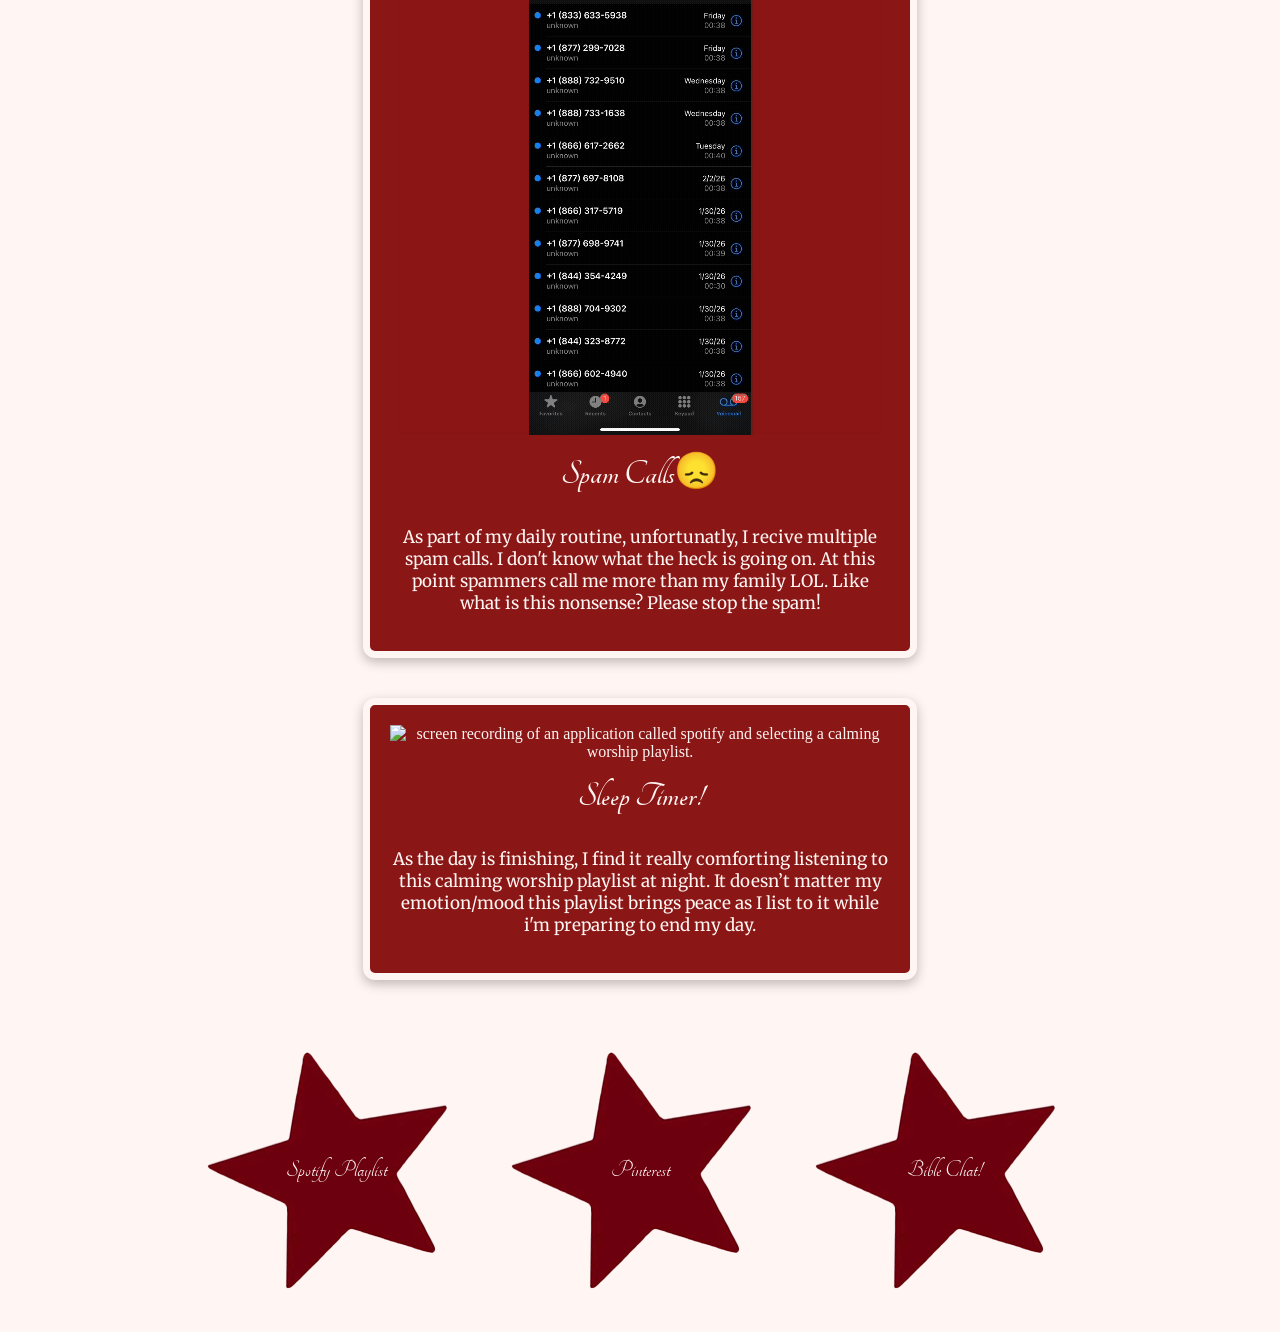
==== commit 33836c3a: "changes I changed the layout and text." ====
--- a/thefeed/thefeedpage.html
+++ b/thefeed/thefeedpage.html
@@ -29,77 +29,103 @@
 
 <h1> Arrived at Final Destination!</h1>
 
-<img src="img/starss.png" class="starpic" alt="illustration of two stars.">
-
-<div class="spotifyplay-grid">
-    <a href="https://open.spotify.com/playlist/4TAyMk5PSfBTmCAFwTbuQg?si=pjlibrGCRdqfuf7bVZ5VHQ&pi=cJMzqPyAThWp4"
-    target="_blank"
-    class="spotifyplay">
-    <img src="img/spotify.png" alt="play music" class="playmusic-img">
-    </a>
-    </div>
+<div class="bio-box">
+    <h2 class="bio-title">A Little bit About Me</h2>
+    <p>
+        Hi! I'm Emy, & I'm currently a junior majoring in Hospitality Management with a minor in Design. You're now located in The Feed, & I'm excited to share a glimpse of my digital life with you. Feel free to explore, the star is your guide!
+    </p>
+</div>
+</div>
+</div>
 
 <div class="media-grid">
 
  <div class="media-item">
-    <img src="img/ferryy.gif" id="ferry" alt="broadcasting a video of a screen recording of a ferry application of different times and then showing the view of taking the ferry.">
-    <p>During the weekdays I start my day by never listening to my alarm and being rushed to not miss the ferry haha. I do wish I had more time to sleep, however, it is really beautiful seeing the sun come up! The view is amazing no matter how many mornings I see this.</p>
+    <img src="img/ferryy.gif"alt="broadcasting a video of a screen recording of a ferry application of different times and then showing the view of taking the ferry.">
+    <h2 class="onebox-title">On the Ferry!</h2>
+    <p>During the weekdays I start my day to always missing my alarm and being rushed to not miss the ferry in the morning. I take the ferry to commute to campus, it is really beautiful seeing the sun come up! The view is amazing no matter how many mornings I see this.</p>
 </div>
 
 <div class="media-item">
     <img src="img/wcover.gif" alt="headshot of a iphone screenshot showing a pinterest home page with multiple pastel color pictures.">
-    <p>While I am commuting to usf I do a quick glance through my pinterest home page. I usually don't spend a lot of time on here but I do enjoy updating my folders with new insporation and pictures. Let's be friends! My acount: emyjimee</p>
+    <h2 class="twobox-title">Pinterest!</h2>
+    <p>While I am commuting to usf I do a quick glance through my pinterest home page. I usually don't spend a lot of time on here but I do enjoy updating my folders with new insporation and pictures. Let's be friends,click the middle star at the bottom of my page!</p>
 </div>
 
 <div class="media-item">
     <img src="img/biblechat.gif" alt="a screen recording of an app where you can see holy scriptures and a short summary of explanation as well as a prayer and reflection.">
+    <h2 class="threebox-title">Bible Chat!</h2>
     <p> I then hover to Bible chat! There’s this feature where the app gives you a new scripture verse every hour as well as an interpretation of a verse alongside with a prayer which is really nice! Having your own prayers with God is insanely special. Additionally, having apps that can help with your prayer journey is always a bonus.</p>
 </div>
 
 <div class="media-item">
      <img src="img/202602171305.gif" alt="a screen recording of an iphone being on an apllication full of pictures with fruit smootie reciepes.">
-     <p>I then remembered that I am still trying to figure out how to make a delicious fruit smoothie. I have no idea why I can not make a good or AT least a decent smoothie. I underestimated the process behind it. I am honestly sad I have gone this long without knowing how to make my smoothie drinkable. At first I looked fruit smoothies recipes on tiktok but then changed to pinterest</p>
+     <h2 class="fourbox-title">Smoothie Recipe!</h2>
+     <p>I then remembered that I am still trying to figure out how to make a nice fruit smoothie. I have no idea why I can not make a good or AT least a decent smoothie. I underestimated the process behind it. I am honestly sad I have gone this long without knowing how to make my smoothie drinkable. At first I looked fruit smoothies recipes on tiktok but then changed to pinterest</p>
 </div>
 
 <div class="media-item">
     <img src="img/tikititok.gif" alt="a screen recording showing messages from a user name xia and i sending eachother a lot of messages and short videos.">
-    <p>Speaking of tiktok, my cousin sends me videos everyday. I need to get better in sending videos back but my cousin is the real one when using this app LOL.</p>
+    <h2 class="fivebox-title">TikTok!</h2>
+    <p>Speaking of tiktok, my cousin sends me videos everyday. I need to get better in sending videos back but my cousin is the real one when using this app LOL. The tiktok videos she sends are really funny.</p>
 </div>
 
 <div class="media-item">
     <img src="img/minecraftworld.gif" alt="a screen recording of the a video game called mincraft showing a block cube world with the primary color pink.">
-    <p>Welcome to Xia’s (my cousin) and I’s world. Our world is pretty cool and still under construction. Minecraft has been the video game I have remained loyal to and played the most. I have the most fun when I play with my cousin of course. What I enjoy most when playing minecraft is really the craft of it and building my dream farms.</p>
+    <h2 class="sixbox-title">Minecraft!</h2>
+    <p>Welcome to Xia’s (my cousin) and I’s pinkity world. Our world is pretty cool and still under construction. Minecraft has been the video game I have remained loyal to and played the most. I have the most fun when I play with my cousin of course. What I enjoy most when playing minecraft is really the craft of it and building my dream farms.</p>
 </div>
 
 <div class="media-item">
     <img src="img/instagramm.gif" alt="a screen recording of a social media page with an aesthetic short video collection.">
-    <p>The social media I use the most is instagram. I only have Instagram and Tikok as social media platforms. I have been really enjoying the reels and the new repost feature on IG. I don't spend much here because after a while it can become unhealthy to me. It's easy to get carried away and easy to get lost in it.</p>
+    <h2 class="sevenbox-title">Instagram!</h2>
+    <p>The social media I use the most is instagram. I have been really enjoying the reels and the new repost feature on IG. I don't spend much here because after a while it can become unhealthy to me. It's easy to get carried away with it so I try to limit my time on here.</p>
 </div>
 
 <div class="media-item">
     <img src="img/busnotes.gif" alt="headshot of a picture of a laptop screen full of bullet points notes.">
+    <h2 class="eightbox-title">Studying!</h2>
     <p>Study, study, study! I am currently taking business law and I have no idea what is going on. I find myself having a hard time understanding but it will be alright. I am blessed that I have friends that love to help so huge shout out to them!</p>
 </div>
 
 <div class="media-item">
     <img src="img/justdancing.gif" alt="a recoring of two people following along a dancing video game inside a classroom.">
-    <p>One of my hobbies is dance. I enjoy going to Just dance 4 on youtube! It’s so fun and nostalgic to me. I played this game as a kid and never outgrew from it.</p>
+    <h2 class="ninebox-title">Just Dance!</h2>
+    <p>One of my hobbies is dance. I enjoy going to Just dance 4 on youtube! It’s so fun and nostalgic to me. I especially have fun playing Just Dance with my friends.
 </div>
 
 <div class="media-item">
     <img src="img/notess.gif" alt="screen recording of a note page full of bulletpoints with different countires.">
-    <p> I glance back between my notes. I recently have started a list of places I hope to get a chance to see. I enjoy new adventures and life lessons behind traveling. I think of it as breaking out of your circle and exposing/immersing yourself to new connections and memories with people all around the world and seeing how uniquely colorful they make a place be. I learned that a home isn't a house but the places you dig a deep connection with. Additionally, I reflected on the parable teaching of Christ about the fig tree. At first I had trouble understanding it but then God provided clarity after trying to see the meaning behind it! Lastly, I studied the notes of the task I need to do for my event planning internship.</p>
+    <h2 class="tenbox-title">Reflecting!</h2>
+    <p> I glance back between my notes. I recently have started a list of places I hope to get a chance to see. I enjoy new adventures and life lessons behind traveling. I learned that a home isn't a house but the places you dig a deep connection with. Additionally, I reflected on the reading about the Fig Tree in the New testament. At first I had trouble understanding it but then God provided clarity after seeking it! Lastly, I studied the notes of the list of tasks I need to do for my event planning internship.</p>
 </div>
 
 <div class="media-item">
     <img src="img/spamming.gif" alt="headshot of a lot of missed calls with a dark backgroung.">
-    <p>As part of my daily routine, unfortunatly, I recive multiple spam calls. I don't know what the heck is going on. At this point spam calls call me more than my family LOL. Like what is this nonsense? Please stop the spam!</p>
+    <h2 class="elevenbox-title">Spam Calls😞
+</h2>
+    <p>As part of my daily routine, unfortunatly, I recive multiple spam calls. I don't know what the heck is going on. At this point spammers call me more than my family LOL. Like what is this nonsense? Please stop the spam!</p>
 </div>
 
 <div class="media-item">
     <img src="img/worshipsongs.gif" alt="screen recording of an application called spotify and selecting a calming worship playlist.">
-    <p>The ending of my day, when preparing to go to sleep I find it really comforting listening to this calming worship playlist at night. It doesn’t matter my emotion/mood this playlist brings peace listening as i say goodbyes to my nights.</p>
-
+    <h2 class="twelvebox-title">Sleep Timer!</h2>
+    <p>As the day is finishing, I find it really comforting listening to this calming worship playlist at night. It doesn’t matter my emotion/mood this playlist brings peace as I list to it while i'm preparing to end my day. 
 </div>
 
+<div class="bottomstars">
+    <a href="https://open.spotify.com/playlist/4TAyMk5PSfBTmCAFwTbuQg?si=pjlibrGCRdqfuf7bVZ5VHQ&pi=cJMzqPyAThWp4" class="star">
+        <img src="img/bottomstar.png" alt="star 1">
+        <span>Spotify Playlist</span>
+    </a>
 
+    <a href="https://pin.it/iE67VD1VV" class="star">
+        <img src="img/bottomstar.png" alt="star 2">
+        <span>Pinterest</span>
+    </a>
+
+    <a href="https://thebiblechat.com/" class="star">
+        <img src="img/bottomstar.png" alt="star 3">
+        <span> Bible Chat!</span>
+    </a>
+</div>
--- a/thefeed/css/feed.css
+++ b/thefeed/css/feed.css
@@ -1,6 +1,14 @@
+
+
 body{
-  background-color: #8a1616;
-  color: aliceblue;  
+  background-color: #fff5f2;
+  color: #fff5f2;  
+  background-image: url('../img/stardust.png');
+  background-repeat: no-repeat;
+  background-position: center;
+  background-attachment: fixed;
+  background-size: 1500px;
+  cursor: url('../img/smallmouse.png'), auto;
 }
 
 
@@ -19,15 +27,40 @@
     font-weight: 400;
     font-style: normal;
     text-align: center;
-}
-
-.starpic{
-    width:250px;
-    height:auto;
-    position: absolute;
-    top: 20px;
-    right:20px;
-}
+    color: #8a1616;
+}
+
+.bio-layout {
+  display: grid;
+  grid-template-columns: 1fr 1fr;
+  width: 100%;
+  align-items: center;
+  height: 100vh;
+  margin: 0;
+}
+
+.bio-box {
+  position: static;     
+  width: 230px;          /* chosen size */
+  margin: 40px auto;    
+  padding: 18px;
+  background-color: #8a1616;
+  border: 7px solid #fff5f2;
+  border-radius: 12px;
+  box-shadow: 0 4px 12px rgba(0,0,0,0.25);
+  text-align: center;
+}
+
+.bio-title{
+  font-family: "Tangerine";
+  color: #fff5f2;
+  text-align: center;
+  font-size: 36px;
+  font-weight: 700;
+  margin: 0;
+  z-index: 10;
+}
+
 
 .media-grid {
   display: grid;
@@ -39,60 +72,173 @@
 }
 
 .media-item {
-  border: 7px solid #e5e5e5; /* crisp white border */
-
+  border: 7px solid #fff5f2; /* crisp white border */
   display: flex;
   flex-direction: column;
   align-items: center;
   text-align: center;
-
+  margin: auto;
   padding: 20px;
   border-radius: 12px;
-
+  background-color: #8a1616;
   width: 100%;
   max-width: 500px;
-  margin: 0 auto 40px auto;
-
   gap: 15px;
   box-shadow: 0 4px 12px rgba(0, 0, 0, 0.25);
 }
 
 .feedgif{
-    position: absolute;
+    position: fixed;
     top: 0;
     left: 0;
-    width: 150px;
+    width: 170px;
     height: auto;
 }
 
-.spotifyplay-grid{
-  display: grid;
-  grid-template-columns: repeat(auto-fit, minmax(250px, 1fr));
-  gap: 20px;
-  width: 80%;
-  margin: 40px auto
-}
-
-.spotifyplay{
+.onebox-title{
+  font-family: "Tangerine";
+  color: #fff5f2;
+  text-align: center;
+  font-size: 36px;
+  font-weight: 700;
+  margin: 0;
+  z-index: 10;
+}
+
+.twobox-title{
+  font-family: "Tangerine";
+  color: #fff5f2;
+  text-align: center;
+  font-size: 36px;
+  font-weight: 700;
+  margin: 0;
+  z-index: 10;
+}
+
+.threebox-title{
+  font-family: "Tangerine";
+  color: #fff5f2;
+  text-align: center;
+  font-size: 36px;
+  font-weight: 700;
+  margin: 0;
+}
+
+.fourbox-title{
+  font-family: "Tangerine";
+  color: #fff5f2;
+  text-align: center;
+  font-size: 36px;
+  font-weight: 700;
+  margin: 0;
+}
+
+.fivebox-title{
+   font-family: "Tangerine";
+  color: #fff5f2;
+  text-align: center;
+  font-size: 36px;
+  font-weight: 700;
+  margin: 0;
+}
+
+.sixbox-title{
+   font-family: "Tangerine";
+  color: #fff5f2;
+  text-align: center;
+  font-size: 36px;
+  font-weight: 700;
+  margin: 0;
+}
+
+.sevenbox-title{
+   font-family: "Tangerine";
+  color: #fff5f2;
+  text-align: center;
+  font-size: 36px;
+  font-weight: 700;
+  margin: 0;
+}
+
+.eightbox-title{
+   font-family: "Tangerine";
+  color: #fff5f2;
+  text-align: center;
+  font-size: 36px;
+  font-weight: 700;
+  margin: 0;
+}
+
+.ninebox-title{
+  font-family: "Tangerine";
+  color: #fff5f2;
+  text-align: center;
+  font-size: 36px;
+  font-weight: 700;
+  margin: 0;
+}
+
+.tenbox-title{
+  font-family: "Tangerine";
+  color: #fff5f2;
+  text-align: center;
+  font-size: 36px;
+  font-weight: 700;
+  margin: 0;
+}
+
+.elevenbox-title{
+  font-family: "Tangerine";
+  color: #fff5f2;
+  text-align: center;
+  font-size: 36px;
+  font-weight: 700;
+  margin: 0;
+}
+
+.twelvebox-title{
+  font-family: "Tangerine";
+  color: #fff5f2;
+  text-align: center;
+  font-size: 36px;
+  font-weight: 700;
+  margin: 0;
+}
+
+.bottom-stars {
+  position: absolute;
+  bottom: 40px;          /* distance from bottom of page */
+  left: 50%;
+  transform: translateX(-50%);
   display: flex;
+  gap: 40px;             /* spacing between stars */
   justify-content: center;
   align-items: center;
-  padding: 20px;
-  border-radius: 12px;
+}
+
+.star {
+  position: relative;
+  display: inline-block;
   text-decoration: none;
-  color: white;
-  font-size: 1.2rem;
-  background-color: #ffc0cb(255, 255, 255, 0.1);
-  transition: 0.3s ease;
-  border: 2px solid #ffc0cb;
-}
-
-.spotifyplay:hover{
-  background-color: rgba(255, 255, 255, 0.2);
-  transform: scale(1.03);
-}
-
-.playmusic-img{
-  width: 120px;
-  height: auto;
-}
+  text-decoration: none;
+  width: 300px;
+  height: 300px;
+}
+
+.star img {
+  width: 100%;
+  height: 100%;
+  object-fit: contain;
+  display: block;
+}
+
+.star span {
+  position: absolute;
+  top: 50%;
+  left: 50%;
+  transform: translate(-50%, -50%);
+  color: #fff5f2;       
+  font-family: "Tangerine", cursive;
+  font-size: 25px;       /* adjust text size */
+}
+
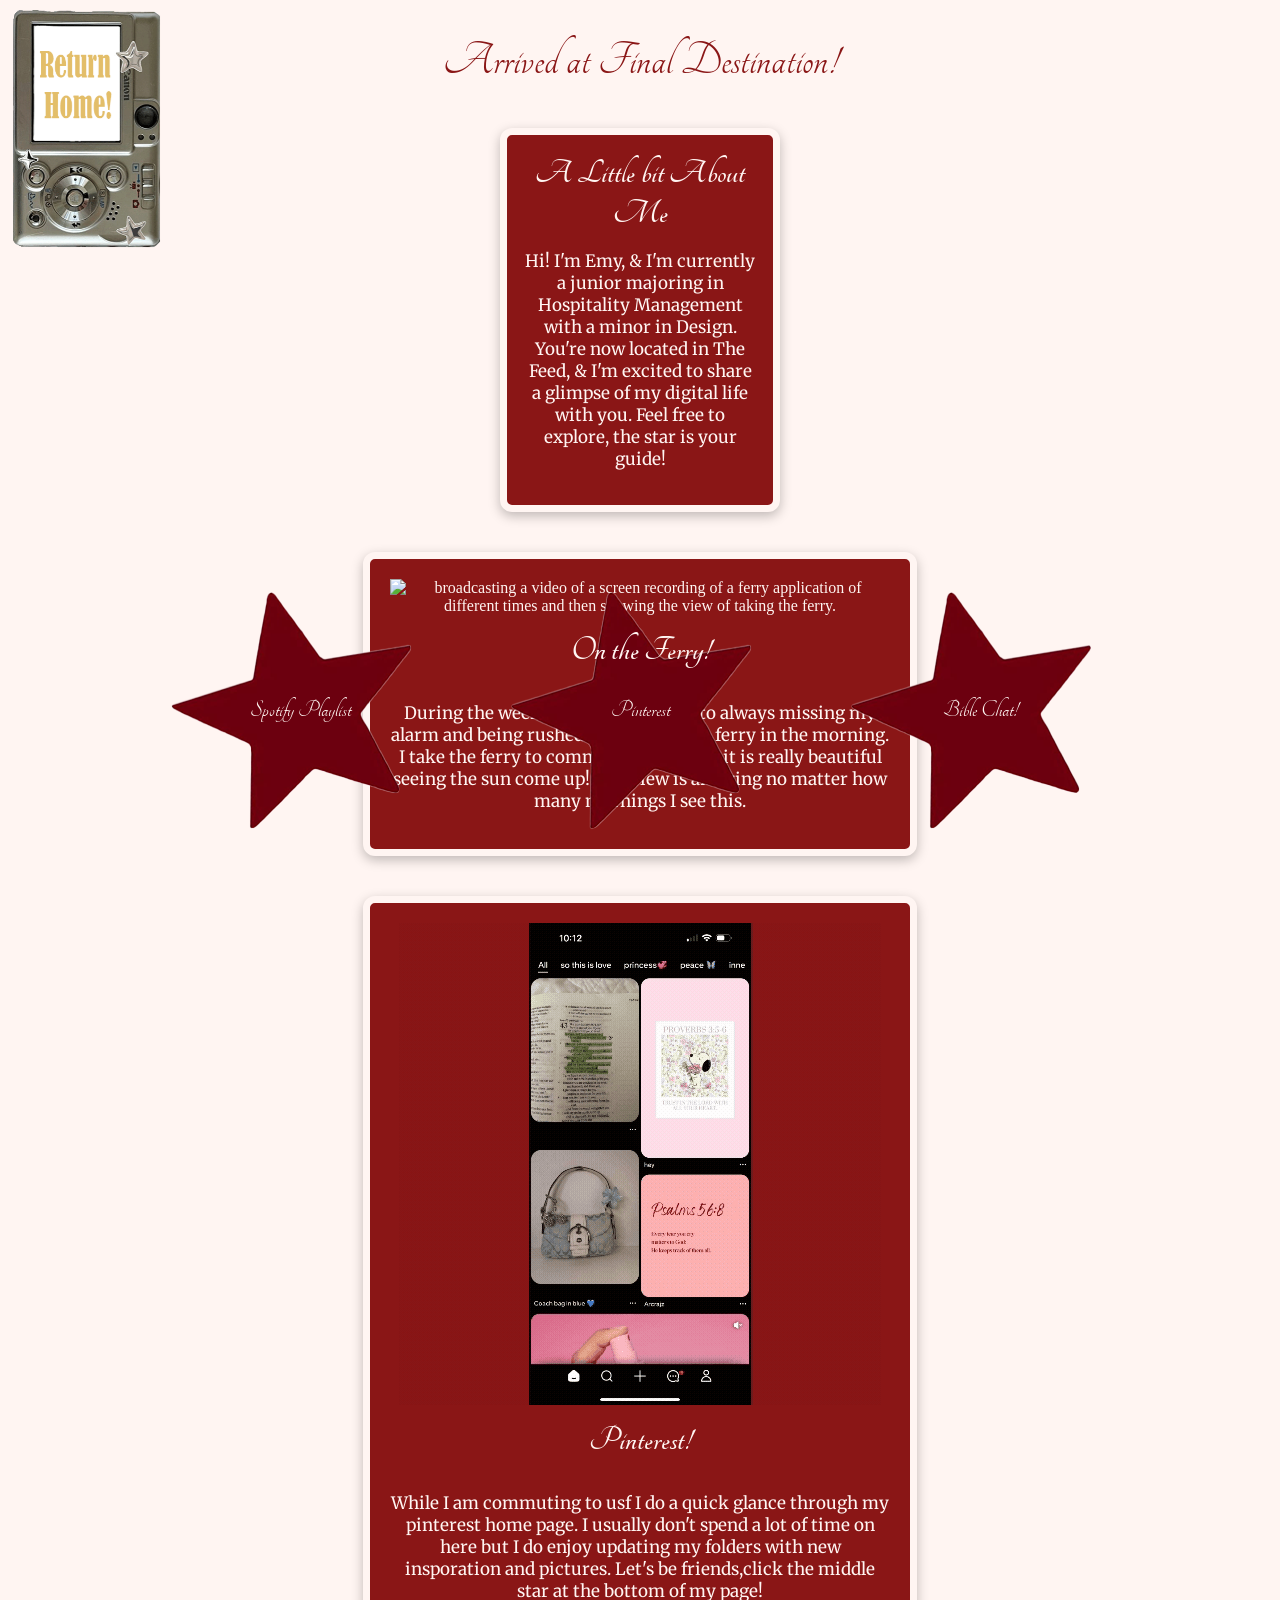
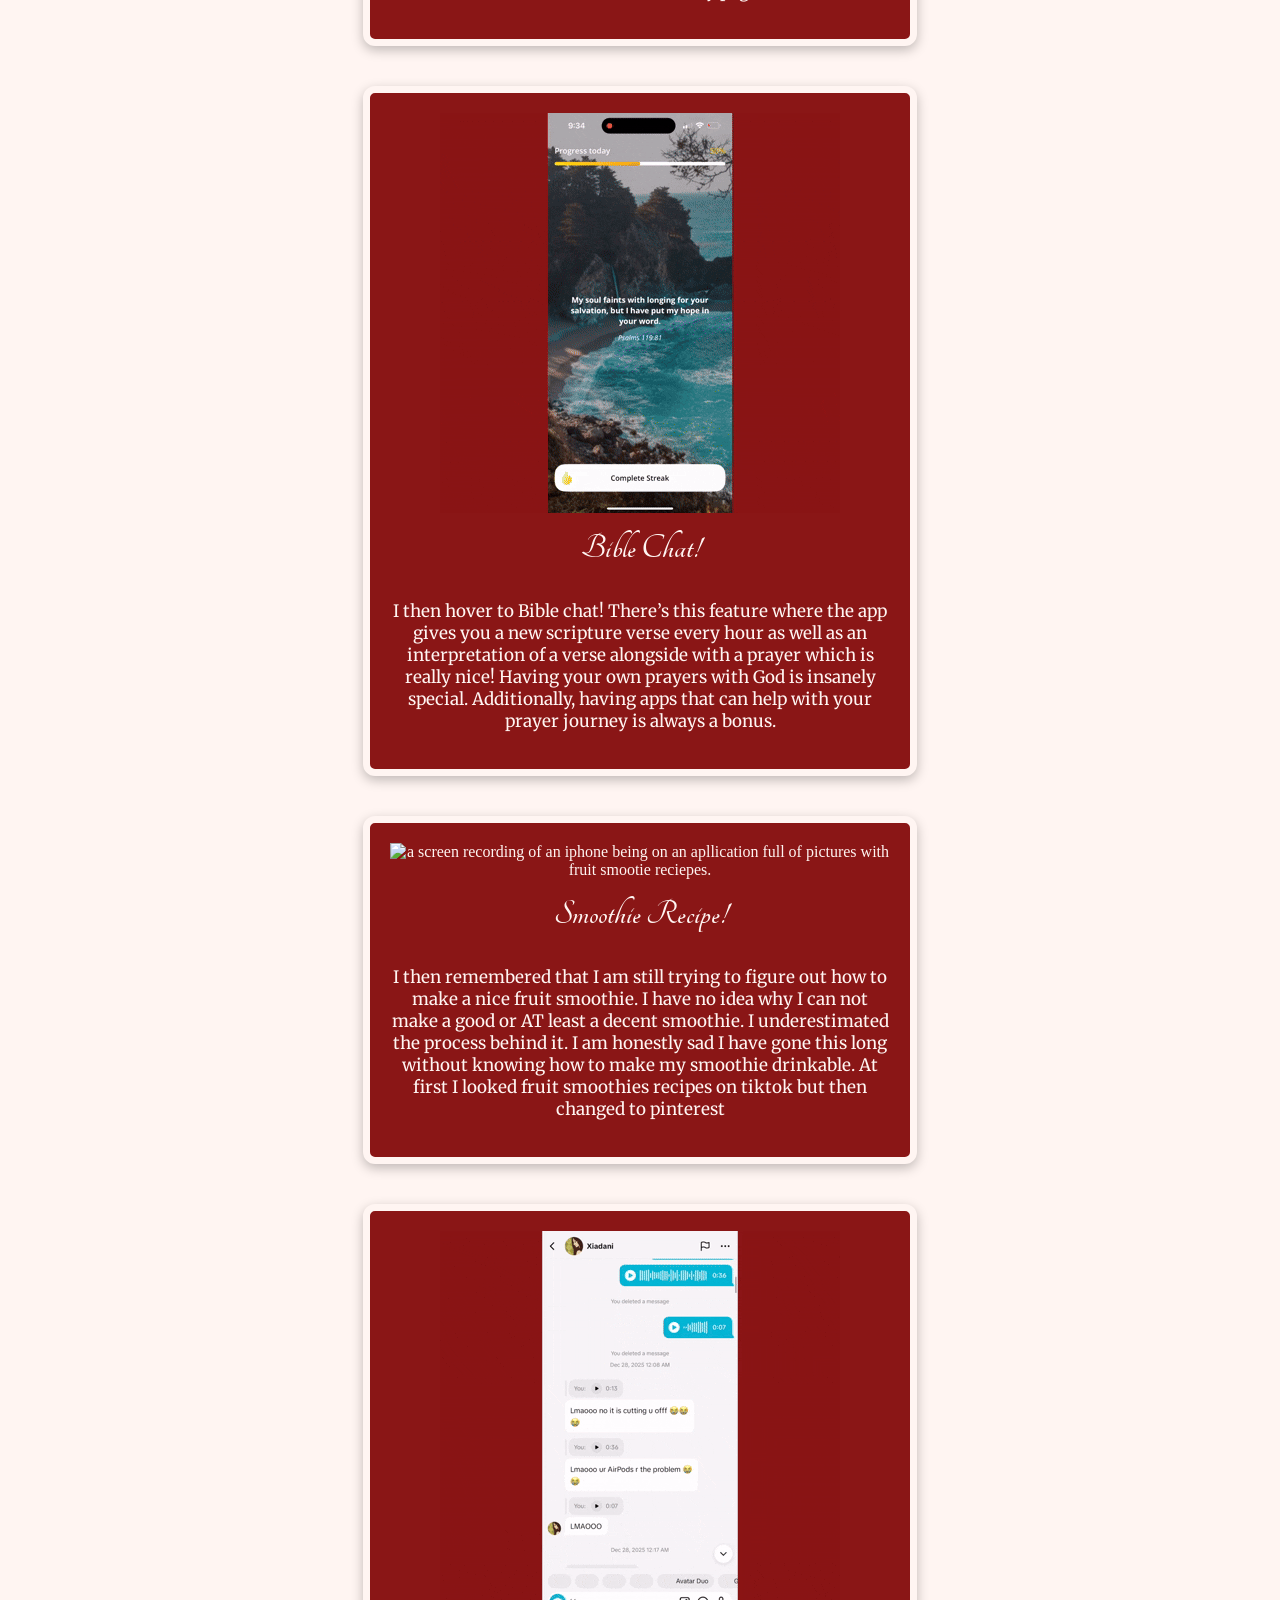
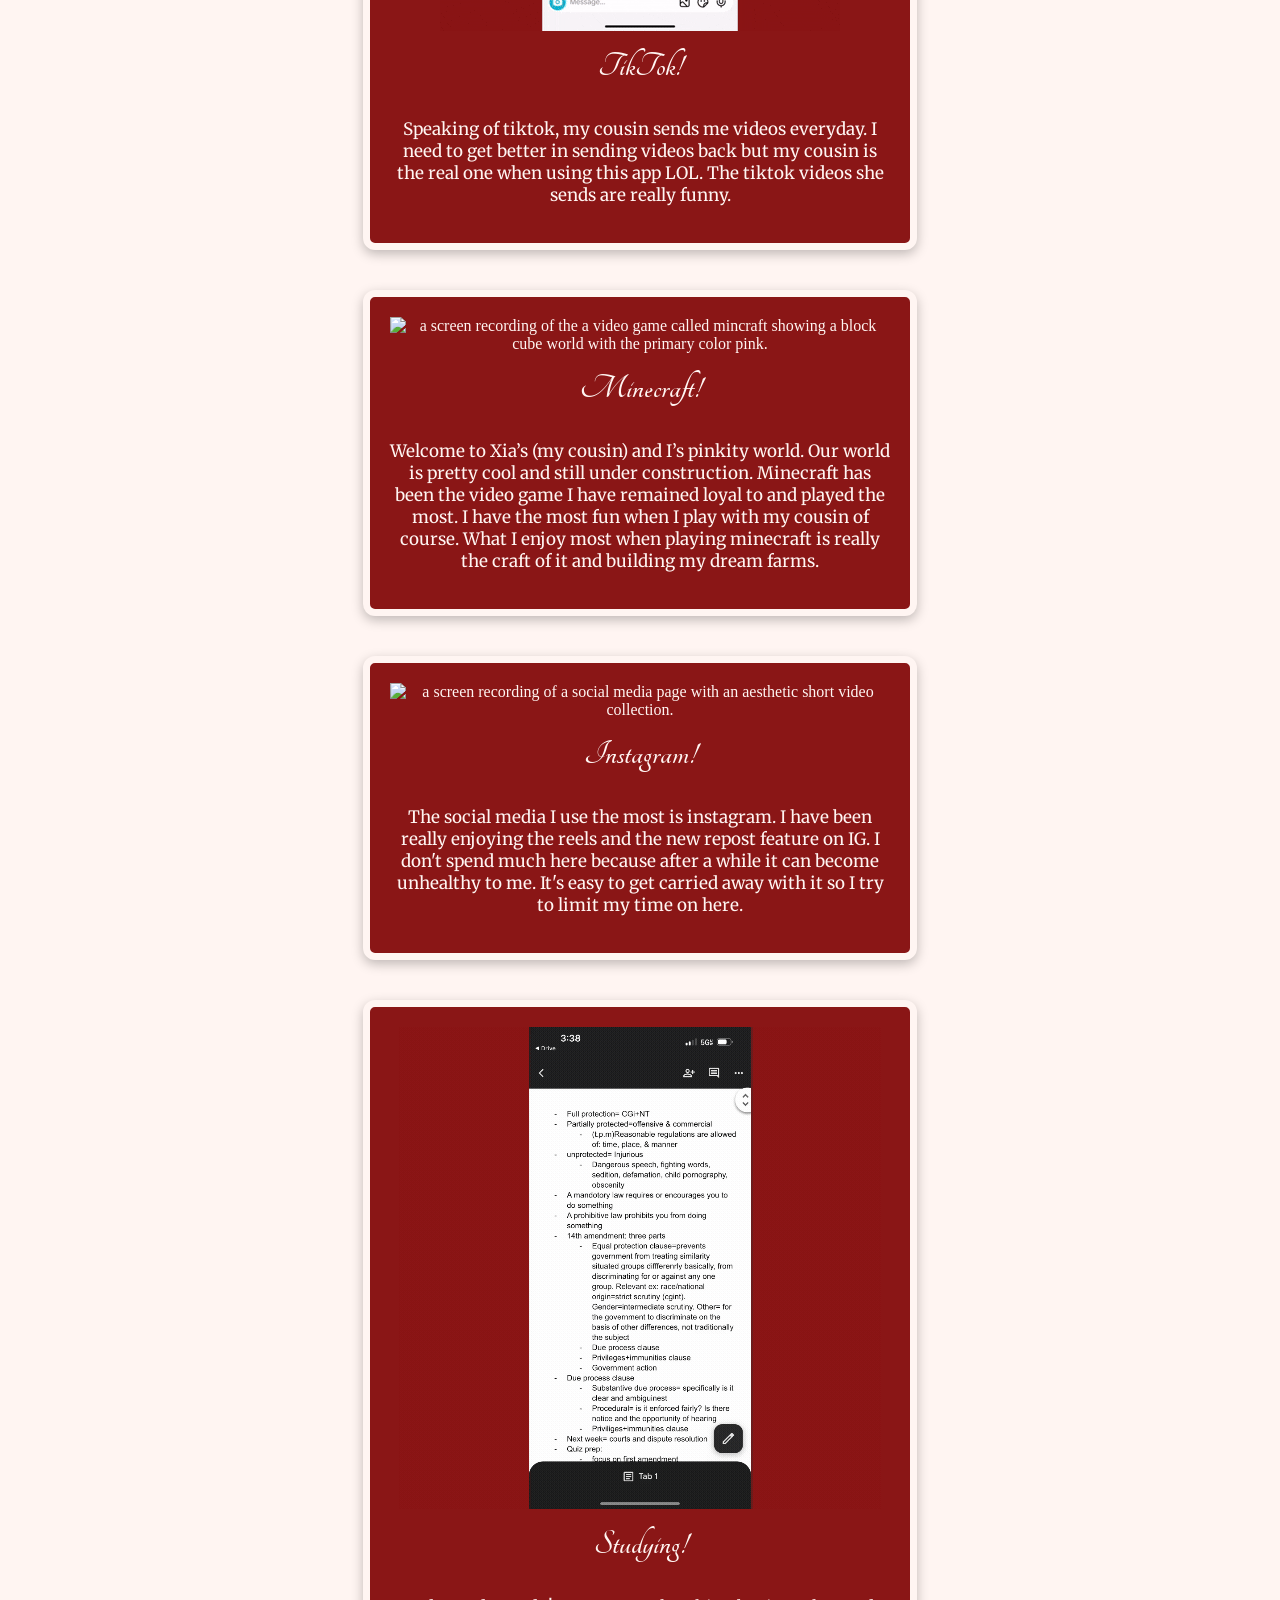
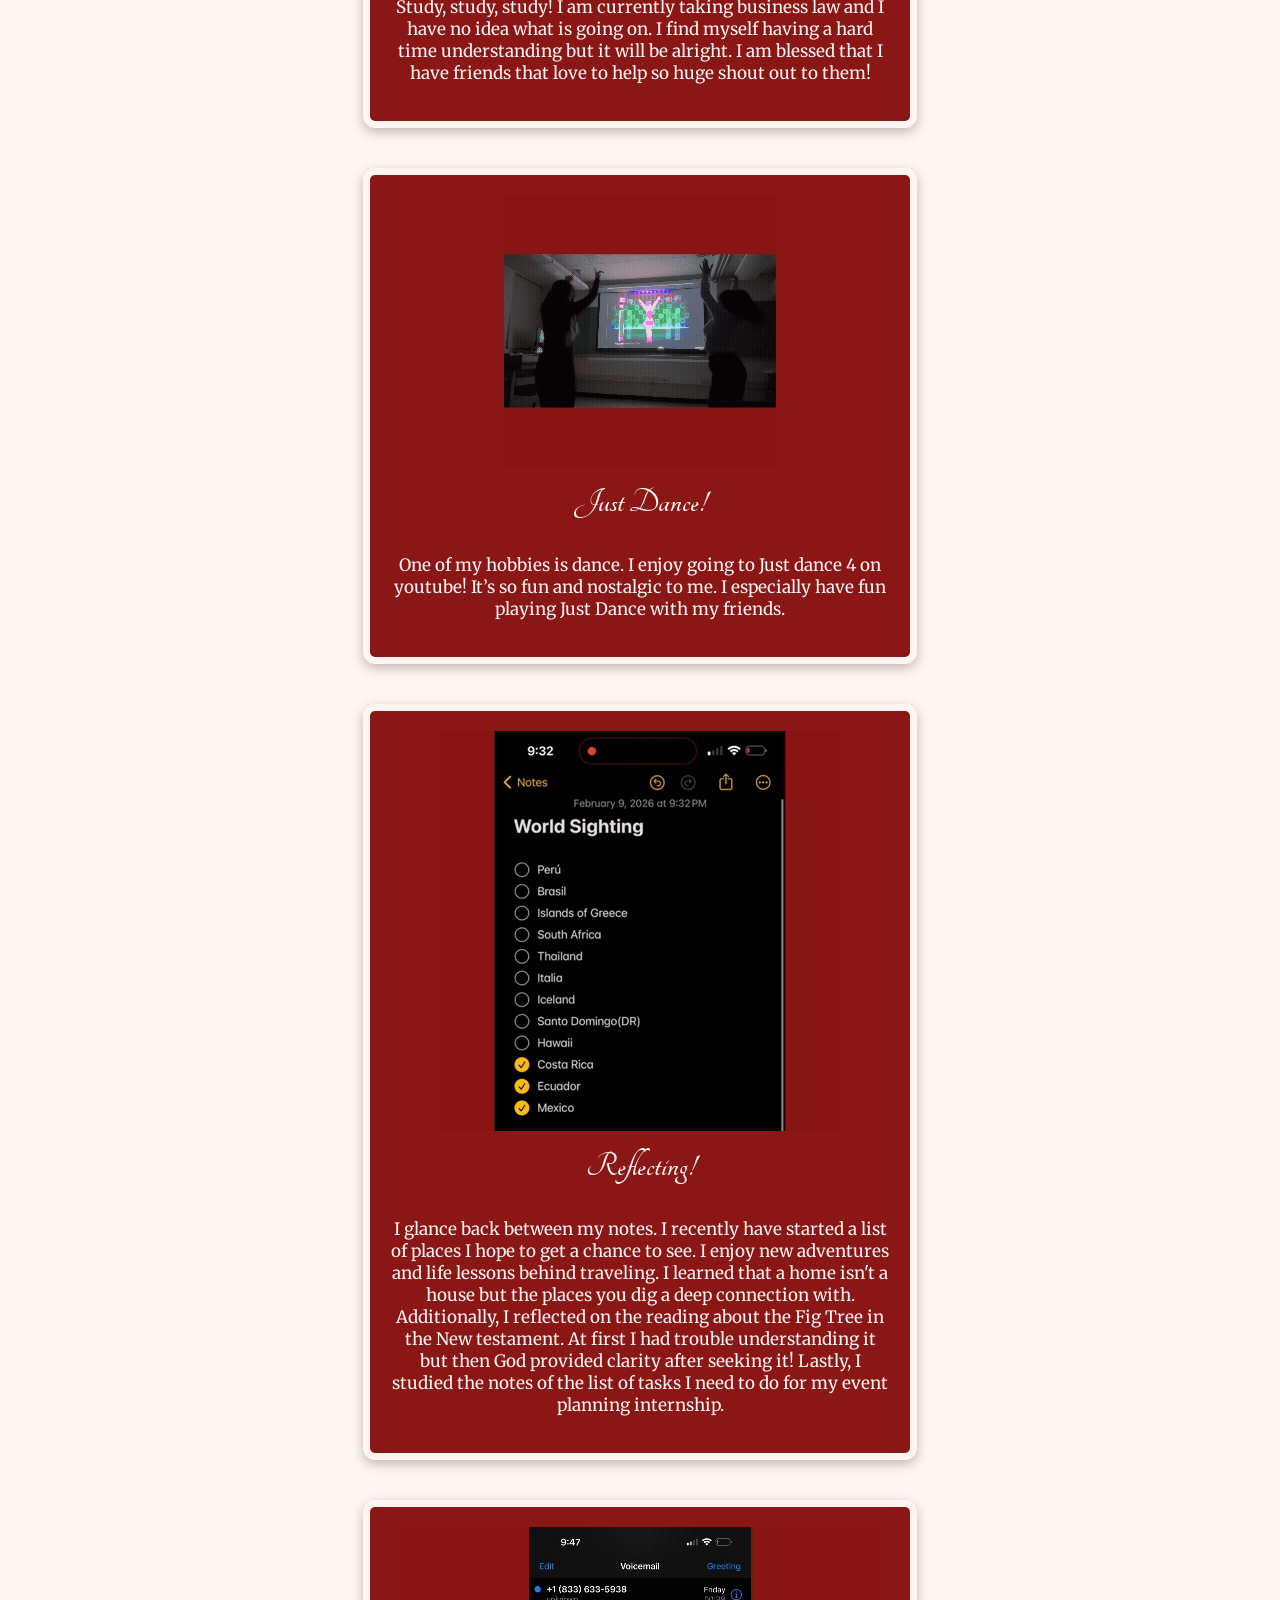
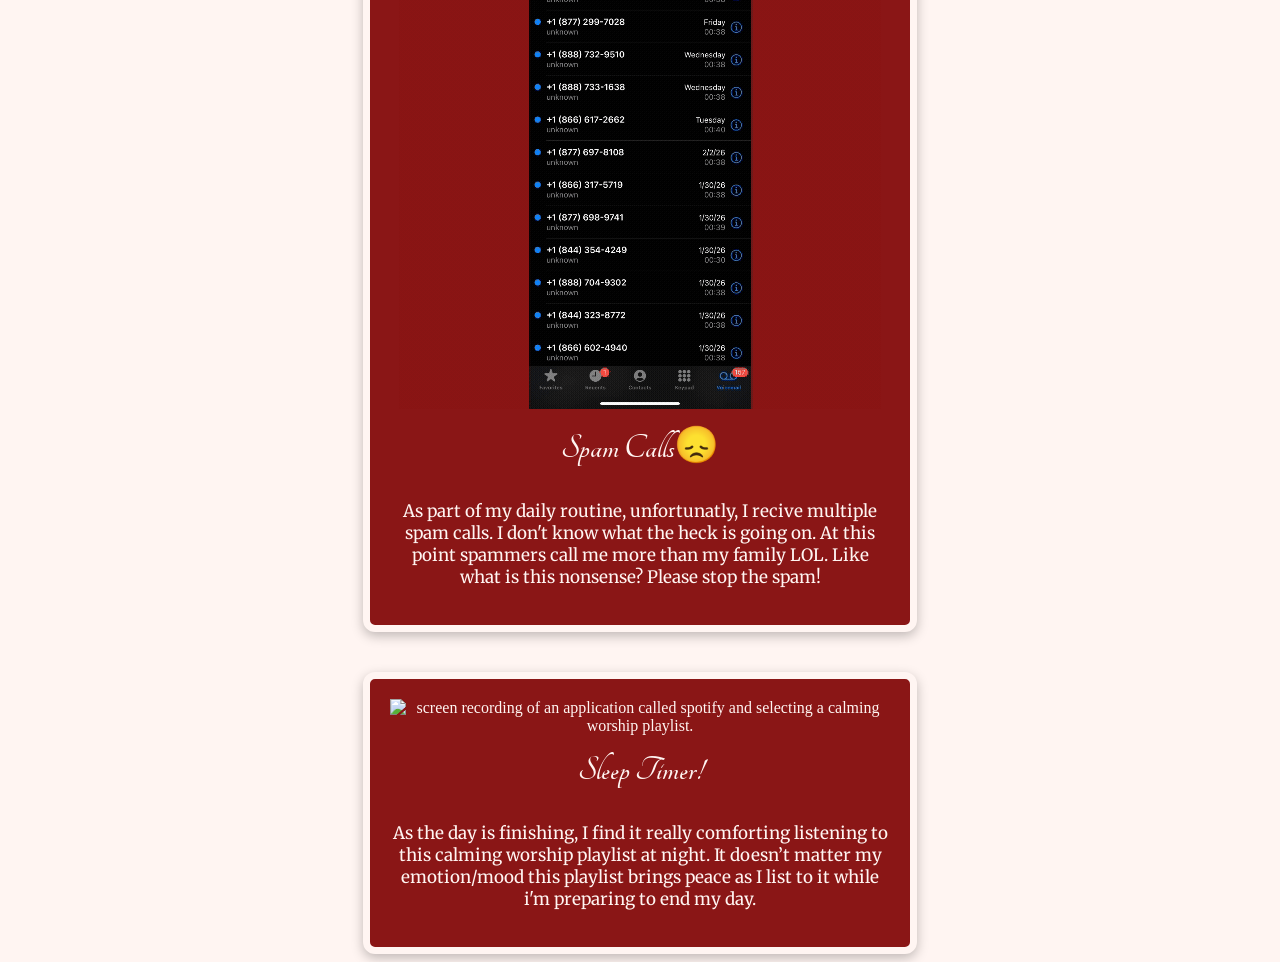
==== commit c7619bd6: "newchanges updated mistakes" ====
--- a/thefeed/thefeedpage.html
+++ b/thefeed/thefeedpage.html
@@ -12,7 +12,7 @@
 
     <link rel="preconnect" href="https://fonts.googleapis.com">
     <link rel="preconnect" href="https://fonts.gstatic.com" crossorigin>
-    <link href="https://fonts.googleapis.com/css2?family=Tangerine:wght@400;700&display=swap" rel="stylesheet">"
+    <link href="https://fonts.googleapis.com/css2?family=Tangerine:wght@400;700&display=swap" rel="stylesheet">
 
     <link rel="preconnect" href="https://fonts.googleapis.com">
     <link rel="preconnect" href="https://fonts.gstatic.com" crossorigin>
@@ -35,8 +35,7 @@
         Hi! I'm Emy, & I'm currently a junior majoring in Hospitality Management with a minor in Design. You're now located in The Feed, & I'm excited to share a glimpse of my digital life with you. Feel free to explore, the star is your guide!
     </p>
 </div>
-</div>
-</div>
+
 
 <div class="media-grid">
 
@@ -91,7 +90,7 @@
 <div class="media-item">
     <img src="img/justdancing.gif" alt="a recoring of two people following along a dancing video game inside a classroom.">
     <h2 class="ninebox-title">Just Dance!</h2>
-    <p>One of my hobbies is dance. I enjoy going to Just dance 4 on youtube! It’s so fun and nostalgic to me. I especially have fun playing Just Dance with my friends.
+    <p>One of my hobbies is dance. I enjoy going to Just dance 4 on youtube! It’s so fun and nostalgic to me. I especially have fun playing Just Dance with my friends.</p>
 </div>
 
 <div class="media-item">
@@ -110,7 +109,7 @@
 <div class="media-item">
     <img src="img/worshipsongs.gif" alt="screen recording of an application called spotify and selecting a calming worship playlist.">
     <h2 class="twelvebox-title">Sleep Timer!</h2>
-    <p>As the day is finishing, I find it really comforting listening to this calming worship playlist at night. It doesn’t matter my emotion/mood this playlist brings peace as I list to it while i'm preparing to end my day. 
+    <p>As the day is finishing, I find it really comforting listening to this calming worship playlist at night. It doesn’t matter my emotion/mood this playlist brings peace as I list to it while i'm preparing to end my day.</p> 
 </div>
 
 <div class="bottomstars">
@@ -128,4 +127,7 @@
         <img src="img/bottomstar.png" alt="star 3">
         <span> Bible Chat!</span>
     </a>
-</div>+</div>
+
+</body>
+</html>
--- a/thefeed/css/feed.css
+++ b/thefeed/css/feed.css
@@ -1,14 +1,12 @@
-
-
 body{
   background-color: #fff5f2;
   color: #fff5f2;  
-  background-image: url('../img/stardust.png');
+  background-image: url('/img/stardust.png');
   background-repeat: no-repeat;
   background-position: center;
   background-attachment: fixed;
   background-size: 1500px;
-  cursor: url('../img/smallmouse.png'), auto;
+  cursor: url('/img/smallmouse.png'), auto;
 }
 
 
@@ -205,7 +203,7 @@
   margin: 0;
 }
 
-.bottom-stars {
+.bottomstars {
   position: absolute;
   bottom: 40px;          /* distance from bottom of page */
   left: 50%;
